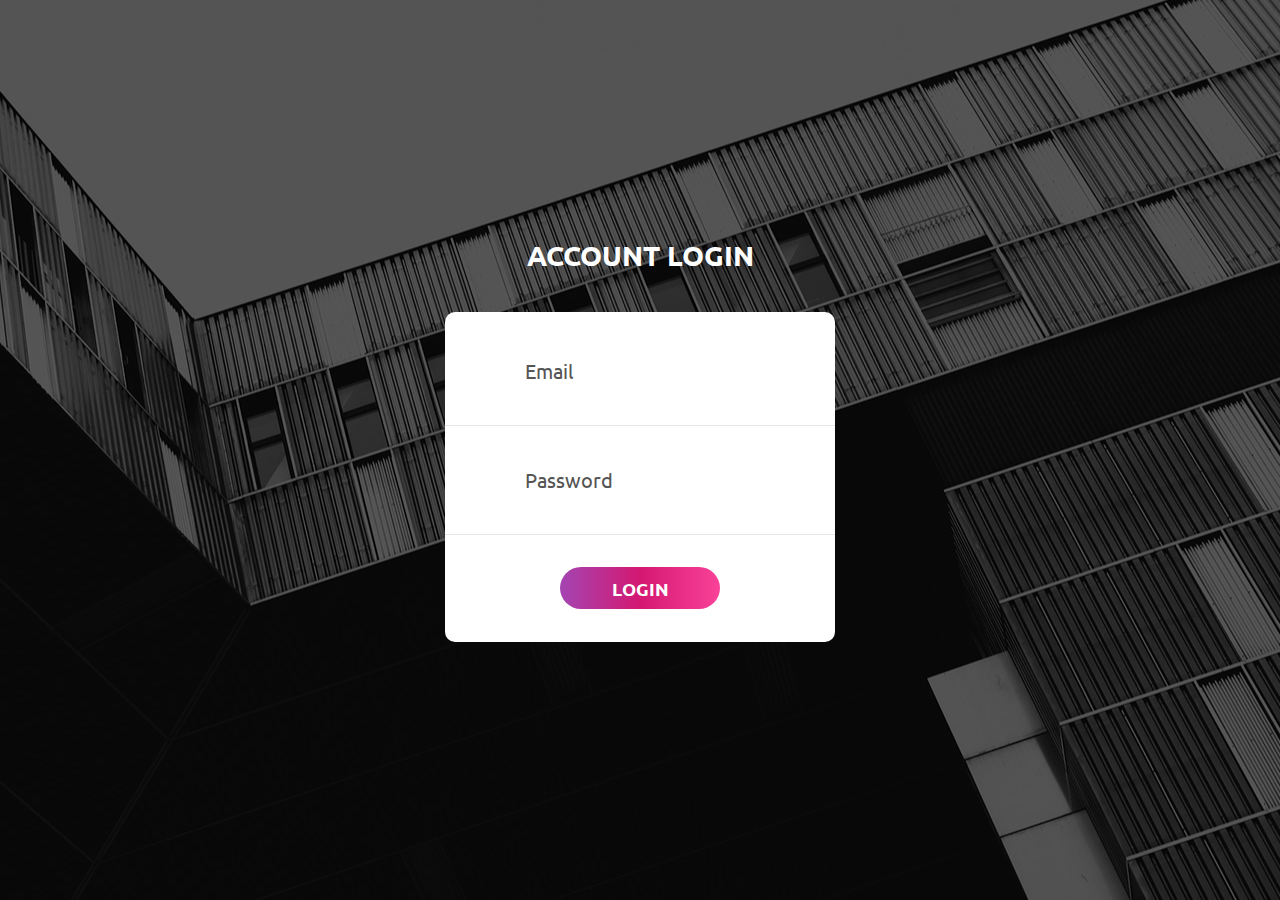
==== LoginPage/Login.html @ 29ed91c7 "Initial commit" ====
<!DOCTYPE html>
<html lang="en">
<head>
	<title>Login V16</title>
	<meta charset="UTF-8">
	<meta name="viewport" content="width=device-width, initial-scale=1">
<!--===============================================================================================-->	
	<link rel="icon" type="image/png" href="images/icons/favicon.ico"/>
<!--===============================================================================================-->
	<link rel="stylesheet" type="text/css" href="vendor/bootstrap/css/bootstrap.min.css">
<!--===============================================================================================-->
	<link rel="stylesheet" type="text/css" href="fonts/font-awesome-4.7.0/css/font-awesome.min.css">
<!--===============================================================================================-->
	<link rel="stylesheet" type="text/css" href="fonts/Linearicons-Free-v1.0.0/icon-font.min.css">
<!--===============================================================================================-->
	<link rel="stylesheet" type="text/css" href="vendor/animate/animate.css">
<!--===============================================================================================-->	
	<link rel="stylesheet" type="text/css" href="vendor/css-hamburgers/hamburgers.min.css">
<!--===============================================================================================-->
	<link rel="stylesheet" type="text/css" href="vendor/animsition/css/animsition.min.css">
<!--===============================================================================================-->
	<link rel="stylesheet" type="text/css" href="vendor/select2/select2.min.css">
<!--===============================================================================================-->	
	<link rel="stylesheet" type="text/css" href="vendor/daterangepicker/daterangepicker.css">
<!--===============================================================================================-->
	<link rel="stylesheet" type="text/css" href="css/util.css">
	<link rel="stylesheet" type="text/css" href="css/main.css">
<!--===============================================================================================-->
</head>
<body>
	
	<div class="limiter">
		<div class="container-login100" style="background-image: url('images/bg-01.jpg');">
			<div class="wrap-login100 p-t-30 p-b-50">
				<span class="login100-form-title p-b-41">
					Account Login
				</span>
				<form class="login100-form validate-form p-b-33 p-t-5" id="myform">

					<div class="wrap-input100 validate-input" data-validate = "Enter username">
						<input class="input100" id="email" type="email" name="username" placeholder="Email">
						<span class="focus-input100" data-placeholder="&#xe82a;"></span>
					</div>

					<div class="wrap-input100 validate-input" data-validate="Enter password">
						<input class="input100" id="password" type="password" name="pass" placeholder="Password">
						<span class="focus-input100" data-placeholder="&#xe80f;"></span>
					</div>
					<div id="errorMessage" style="color: red;">

					</div>
					<div class="container-login100-form-btn m-t-32">
						<button class="login100-form-btn" onclick="create()" type="submit" >
							Login
					</button>
					</div>

				</form>
			</div>
		</div>
	</div>
	

	<div id="dropDownSelect1"></div>
	
<!--===============================================================================================-->
	<script src="vendor/jquery/jquery-3.2.1.min.js"></script>
<!--===============================================================================================-->
	<script src="vendor/animsition/js/animsition.min.js"></script>
<!--===============================================================================================-->
	<script src="vendor/bootstrap/js/popper.js"></script>
	<script src="vendor/bootstrap/js/bootstrap.min.js"></script>
<!--===============================================================================================-->
	<script src="vendor/select2/select2.min.js"></script>
<!--===============================================================================================-->
	<script src="vendor/daterangepicker/moment.min.js"></script>
	<script src="vendor/daterangepicker/daterangepicker.js"></script>
<!--===============================================================================================-->
	<script src="vendor/countdowntime/countdowntime.js"></script>
<!--===============================================================================================-->
	<script src="js/main.js"></script>
	<script src="js/login.js"></script>
</body>
</html>
---- LoginPage/fonts/Linearicons-Free-v1.0.0/icon-font.min.css ----
/*
Linearicons Free v1.0.0 - https://linearicons.com/free
By Perxis - https://perxis.com
(c) 2014-2015 Perxis.com
License: https://linearicons.com/free/license
*/
@font-face{font-family:Linearicons-Free;src:url(https://cdn.linearicons.com/free/1.0.0/Linearicons-Free.eot);src:url(https://cdn.linearicons.com/free/1.0.0/Linearicons-Free.eot?#iefix) format('embedded-opentype'),url(https://cdn.linearicons.com/free/1.0.0/Linearicons-Free.woff2) format('woff2'),url(https://cdn.linearicons.com/free/1.0.0/Linearicons-Free.ttf) format('truetype'),url(https://cdn.linearicons.com/free/1.0.0/Linearicons-Free.woff) format('woff'),url(https://cdn.linearicons.com/free/1.0.0/Linearicons-Free.svg#Linearicons-Free) format('svg');font-weight:400;font-style:normal}.lnr{font-family:Linearicons-Free;speak:none;font-style:normal;font-weight:400;font-variant:normal;text-transform:none;line-height:1;-webkit-font-smoothing:antialiased;-moz-osx-font-smoothing:grayscale}.lnr-home:before{content:"\e800"}.lnr-apartment:before{content:"\e801"}.lnr-pencil:before{content:"\e802"}.lnr-magic-wand:before{content:"\e803"}.lnr-drop:before{content:"\e804"}.lnr-lighter:before{content:"\e805"}.lnr-poop:before{content:"\e806"}.lnr-sun:before{content:"\e807"}.lnr-moon:before{content:"\e808"}.lnr-cloud:before{content:"\e809"}.lnr-cloud-upload:before{content:"\e80a"}.lnr-cloud-download:before{content:"\e80b"}.lnr-cloud-sync:before{content:"\e80c"}.lnr-cloud-check:before{content:"\e80d"}.lnr-database:before{content:"\e80e"}.lnr-lock:before{content:"\e80f"}.lnr-cog:before{content:"\e810"}.lnr-trash:before{content:"\e811"}.lnr-dice:before{content:"\e812"}.lnr-heart:before{content:"\e813"}.lnr-star:before{content:"\e814"}.lnr-star-half:before{content:"\e815"}.lnr-star-empty:before{content:"\e816"}.lnr-flag:before{content:"\e817"}.lnr-envelope:before{content:"\e818"}.lnr-paperclip:before{content:"\e819"}.lnr-inbox:before{content:"\e81a"}.lnr-eye:before{content:"\e81b"}.lnr-printer:before{content:"\e81c"}.lnr-file-empty:before{content:"\e81d"}.lnr-file-add:before{content:"\e81e"}.lnr-enter:before{content:"\e81f"}.lnr-exit:before{content:"\e820"}.lnr-graduation-hat:before{content:"\e821"}.lnr-license:before{content:"\e822"}.lnr-music-note:before{content:"\e823"}.lnr-film-play:before{content:"\e824"}.lnr-camera-video:before{content:"\e825"}.lnr-camera:before{content:"\e826"}.lnr-picture:before{content:"\e827"}.lnr-book:before{content:"\e828"}.lnr-bookmark:before{content:"\e829"}.lnr-user:before{content:"\e82a"}.lnr-users:before{content:"\e82b"}.lnr-shirt:before{content:"\e82c"}.lnr-store:before{content:"\e82d"}.lnr-cart:before{content:"\e82e"}.lnr-tag:before{content:"\e82f"}.lnr-phone-handset:before{content:"\e830"}.lnr-phone:before{content:"\e831"}.lnr-pushpin:before{content:"\e832"}.lnr-map-marker:before{content:"\e833"}.lnr-map:before{content:"\e834"}.lnr-location:before{content:"\e835"}.lnr-calendar-full:before{content:"\e836"}.lnr-keyboard:before{content:"\e837"}.lnr-spell-check:before{content:"\e838"}.lnr-screen:before{content:"\e839"}.lnr-smartphone:before{content:"\e83a"}.lnr-tablet:before{content:"\e83b"}.lnr-laptop:before{content:"\e83c"}.lnr-laptop-phone:before{content:"\e83d"}.lnr-power-switch:before{content:"\e83e"}.lnr-bubble:before{content:"\e83f"}.lnr-heart-pulse:before{content:"\e840"}.lnr-construction:before{content:"\e841"}.lnr-pie-chart:before{content:"\e842"}.lnr-chart-bars:before{content:"\e843"}.lnr-gift:before{content:"\e844"}.lnr-diamond:before{content:"\e845"}.lnr-linearicons:before{content:"\e846"}.lnr-dinner:before{content:"\e847"}.lnr-coffee-cup:before{content:"\e848"}.lnr-leaf:before{content:"\e849"}.lnr-paw:before{content:"\e84a"}.lnr-rocket:before{content:"\e84b"}.lnr-briefcase:before{content:"\e84c"}.lnr-bus:before{content:"\e84d"}.lnr-car:before{content:"\e84e"}.lnr-train:before{content:"\e84f"}.lnr-bicycle:before{content:"\e850"}.lnr-wheelchair:before{content:"\e851"}.lnr-select:before{content:"\e852"}.lnr-earth:before{content:"\e853"}.lnr-smile:before{content:"\e854"}.lnr-sad:before{content:"\e855"}.lnr-neutral:before{content:"\e856"}.lnr-mustache:before{content:"\e857"}.lnr-alarm:before{content:"\e858"}.lnr-bullhorn:before{content:"\e859"}.lnr-volume-high:before{content:"\e85a"}.lnr-volume-medium:before{content:"\e85b"}.lnr-volume-low:before{content:"\e85c"}.lnr-volume:before{content:"\e85d"}.lnr-mic:before{content:"\e85e"}.lnr-hourglass:before{content:"\e85f"}.lnr-undo:before{content:"\e860"}.lnr-redo:before{content:"\e861"}.lnr-sync:before{content:"\e862"}.lnr-history:before{content:"\e863"}.lnr-clock:before{content:"\e864"}.lnr-download:before{content:"\e865"}.lnr-upload:before{content:"\e866"}.lnr-enter-down:before{content:"\e867"}.lnr-exit-up:before{content:"\e868"}.lnr-bug:before{content:"\e869"}.lnr-code:before{content:"\e86a"}.lnr-link:before{content:"\e86b"}.lnr-unlink:before{content:"\e86c"}.lnr-thumbs-up:before{content:"\e86d"}.lnr-thumbs-down:before{content:"\e86e"}.lnr-magnifier:before{content:"\e86f"}.lnr-cross:before{content:"\e870"}.lnr-menu:before{content:"\e871"}.lnr-list:before{content:"\e872"}.lnr-chevron-up:before{content:"\e873"}.lnr-chevron-down:before{content:"\e874"}.lnr-chevron-left:before{content:"\e875"}.lnr-chevron-right:before{content:"\e876"}.lnr-arrow-up:before{content:"\e877"}.lnr-arrow-down:before{content:"\e878"}.lnr-arrow-left:before{content:"\e879"}.lnr-arrow-right:before{content:"\e87a"}.lnr-move:before{content:"\e87b"}.lnr-warning:before{content:"\e87c"}.lnr-question-circle:before{content:"\e87d"}.lnr-menu-circle:before{content:"\e87e"}.lnr-checkmark-circle:before{content:"\e87f"}.lnr-cross-circle:before{content:"\e880"}.lnr-plus-circle:before{content:"\e881"}.lnr-circle-minus:before{content:"\e882"}.lnr-arrow-up-circle:before{content:"\e883"}.lnr-arrow-down-circle:before{content:"\e884"}.lnr-arrow-left-circle:before{content:"\e885"}.lnr-arrow-right-circle:before{content:"\e886"}.lnr-chevron-up-circle:before{content:"\e887"}.lnr-chevron-down-circle:before{content:"\e888"}.lnr-chevron-left-circle:before{content:"\e889"}.lnr-chevron-right-circle:before{content:"\e88a"}.lnr-crop:before{content:"\e88b"}.lnr-frame-expand:before{content:"\e88c"}.lnr-frame-contract:before{content:"\e88d"}.lnr-layers:before{content:"\e88e"}.lnr-funnel:before{content:"\e88f"}.lnr-text-format:before{content:"\e890"}.lnr-text-format-remove:before{content:"\e891"}.lnr-text-size:before{content:"\e892"}.lnr-bold:before{content:"\e893"}.lnr-italic:before{content:"\e894"}.lnr-underline:before{content:"\e895"}.lnr-strikethrough:before{content:"\e896"}.lnr-highlight:before{content:"\e897"}.lnr-text-align-left:before{content:"\e898"}.lnr-text-align-center:before{content:"\e899"}.lnr-text-align-right:before{content:"\e89a"}.lnr-text-align-justify:before{content:"\e89b"}.lnr-line-spacing:before{content:"\e89c"}.lnr-indent-increase:before{content:"\e89d"}.lnr-indent-decrease:before{content:"\e89e"}.lnr-pilcrow:before{content:"\e89f"}.lnr-direction-ltr:before{content:"\e8a0"}.lnr-direction-rtl:before{content:"\e8a1"}.lnr-page-break:before{content:"\e8a2"}.lnr-sort-alpha-asc:before{content:"\e8a3"}.lnr-sort-amount-asc:before{content:"\e8a4"}.lnr-hand:before{content:"\e8a5"}.lnr-pointer-up:before{content:"\e8a6"}.lnr-pointer-right:before{content:"\e8a7"}.lnr-pointer-down:before{content:"\e8a8"}.lnr-pointer-left:before{content:"\e8a9"}
---- LoginPage/vendor/css-hamburgers/hamburgers.min.css ----
/*!
 * Hamburgers
 * @description Tasty CSS-animated hamburgers
 * @author Jonathan Suh @jonsuh
 * @site https://jonsuh.com/hamburgers
 * @link https://github.com/jonsuh/hamburgers
 */.hamburger{font:inherit;display:inline-block;overflow:visible;margin:0;padding:15px;cursor:pointer;transition-timing-function:linear;transition-duration:.15s;transition-property:opacity,filter;text-transform:none;color:inherit;border:0;background-color:transparent}.hamburger:hover{opacity:.7}.hamburger-box{position:relative;display:inline-block;width:40px;height:24px}.hamburger-inner{top:50%;display:block;margin-top:-2px}.hamburger-inner,.hamburger-inner:after,.hamburger-inner:before{position:absolute;width:40px;height:4px;transition-timing-function:ease;transition-duration:.15s;transition-property:transform;border-radius:4px;background-color:#000}.hamburger-inner:after,.hamburger-inner:before{display:block;content:''}.hamburger-inner:before{top:-10px}.hamburger-inner:after{bottom:-10px}.hamburger--3dx .hamburger-box{perspective:80px}.hamburger--3dx .hamburger-inner{transition:transform .2s cubic-bezier(.645,.045,.355,1),background-color 0s cubic-bezier(.645,.045,.355,1) .1s}.hamburger--3dx .hamburger-inner:after,.hamburger--3dx .hamburger-inner:before{transition:transform 0s cubic-bezier(.645,.045,.355,1) .1s}.hamburger--3dx.is-active .hamburger-inner{transform:rotateY(180deg);background-color:transparent}.hamburger--3dx.is-active .hamburger-inner:before{transform:translate3d(0,10px,0) rotate(45deg)}.hamburger--3dx.is-active .hamburger-inner:after{transform:translate3d(0,-10px,0) rotate(-45deg)}.hamburger--3dx-r .hamburger-box{perspective:80px}.hamburger--3dx-r .hamburger-inner{transition:transform .2s cubic-bezier(.645,.045,.355,1),background-color 0s cubic-bezier(.645,.045,.355,1) .1s}.hamburger--3dx-r .hamburger-inner:after,.hamburger--3dx-r .hamburger-inner:before{transition:transform 0s cubic-bezier(.645,.045,.355,1) .1s}.hamburger--3dx-r.is-active .hamburger-inner{transform:rotateY(-180deg);background-color:transparent}.hamburger--3dx-r.is-active .hamburger-inner:before{transform:translate3d(0,10px,0) rotate(45deg)}.hamburger--3dx-r.is-active .hamburger-inner:after{transform:translate3d(0,-10px,0) rotate(-45deg)}.hamburger--3dy .hamburger-box{perspective:80px}.hamburger--3dy .hamburger-inner{transition:transform .2s cubic-bezier(.645,.045,.355,1),background-color 0s cubic-bezier(.645,.045,.355,1) .1s}.hamburger--3dy .hamburger-inner:after,.hamburger--3dy .hamburger-inner:before{transition:transform 0s cubic-bezier(.645,.045,.355,1) .1s}.hamburger--3dy.is-active .hamburger-inner{transform:rotateX(-180deg);background-color:transparent}.hamburger--3dy.is-active .hamburger-inner:before{transform:translate3d(0,10px,0) rotate(45deg)}.hamburger--3dy.is-active .hamburger-inner:after{transform:translate3d(0,-10px,0) rotate(-45deg)}.hamburger--3dy-r .hamburger-box{perspective:80px}.hamburger--3dy-r .hamburger-inner{transition:transform .2s cubic-bezier(.645,.045,.355,1),background-color 0s cubic-bezier(.645,.045,.355,1) .1s}.hamburger--3dy-r .hamburger-inner:after,.hamburger--3dy-r .hamburger-inner:before{transition:transform 0s cubic-bezier(.645,.045,.355,1) .1s}.hamburger--3dy-r.is-active .hamburger-inner{transform:rotateX(180deg);background-color:transparent}.hamburger--3dy-r.is-active .hamburger-inner:before{transform:translate3d(0,10px,0) rotate(45deg)}.hamburger--3dy-r.is-active .hamburger-inner:after{transform:translate3d(0,-10px,0) rotate(-45deg)}.hamburger--arrow.is-active .hamburger-inner:before{transform:translate3d(-8px,0,0) rotate(-45deg) scaleX(.7)}.hamburger--arrow.is-active .hamburger-inner:after{transform:translate3d(-8px,0,0) rotate(45deg) scaleX(.7)}.hamburger--arrow-r.is-active .hamburger-inner:before{transform:translate3d(8px,0,0) rotate(45deg) scaleX(.7)}.hamburger--arrow-r.is-active .hamburger-inner:after{transform:translate3d(8px,0,0) rotate(-45deg) scaleX(.7)}.hamburger--arrowalt .hamburger-inner:before{transition:top .1s ease .15s,transform .15s cubic-bezier(.165,.84,.44,1)}.hamburger--arrowalt .hamburger-inner:after{transition:bottom .1s ease .15s,transform .15s cubic-bezier(.165,.84,.44,1)}.hamburger--arrowalt.is-active .hamburger-inner:before{top:0;transition:top .1s ease,transform .15s cubic-bezier(.895,.03,.685,.22) .1s;transform:translate3d(-8px,-10px,0) rotate(-45deg) scaleX(.7)}.hamburger--arrowalt.is-active .hamburger-inner:after{bottom:0;transition:bottom .1s ease,transform .15s cubic-bezier(.895,.03,.685,.22) .1s;transform:translate3d(-8px,10px,0) rotate(45deg) scaleX(.7)}.hamburger--arrowalt-r .hamburger-inner:before{transition:top .1s ease .15s,transform .15s cubic-bezier(.165,.84,.44,1)}.hamburger--arrowalt-r .hamburger-inner:after{transition:bottom .1s ease .15s,transform .15s cubic-bezier(.165,.84,.44,1)}.hamburger--arrowalt-r.is-active .hamburger-inner:before{top:0;transition:top .1s ease,transform .15s cubic-bezier(.895,.03,.685,.22) .1s;transform:translate3d(8px,-10px,0) rotate(45deg) scaleX(.7)}.hamburger--arrowalt-r.is-active .hamburger-inner:after{bottom:0;transition:bottom .1s ease,transform .15s cubic-bezier(.895,.03,.685,.22) .1s;transform:translate3d(8px,10px,0) rotate(-45deg) scaleX(.7)}.hamburger--boring .hamburger-inner,.hamburger--boring .hamburger-inner:after,.hamburger--boring .hamburger-inner:before{transition-property:none}.hamburger--boring.is-active .hamburger-inner{transform:rotate(45deg)}.hamburger--boring.is-active .hamburger-inner:before{top:0;opacity:0}.hamburger--boring.is-active .hamburger-inner:after{bottom:0;transform:rotate(-90deg)}.hamburger--collapse .hamburger-inner{top:auto;bottom:0;transition-delay:.15s;transition-timing-function:cubic-bezier(.55,.055,.675,.19);transition-duration:.15s}.hamburger--collapse .hamburger-inner:after{top:-20px;transition:top .3s cubic-bezier(.33333,.66667,.66667,1) .3s,opacity .1s linear}.hamburger--collapse .hamburger-inner:before{transition:top .12s cubic-bezier(.33333,.66667,.66667,1) .3s,transform .15s cubic-bezier(.55,.055,.675,.19)}.hamburger--collapse.is-active .hamburger-inner{transition-delay:.32s;transition-timing-function:cubic-bezier(.215,.61,.355,1);transform:translate3d(0,-10px,0) rotate(-45deg)}.hamburger--collapse.is-active .hamburger-inner:after{top:0;transition:top .3s cubic-bezier(.33333,0,.66667,.33333),opacity .1s linear .27s;opacity:0}.hamburger--collapse.is-active .hamburger-inner:before{top:0;transition:top .12s cubic-bezier(.33333,0,.66667,.33333) .18s,transform .15s cubic-bezier(.215,.61,.355,1) .42s;transform:rotate(-90deg)}.hamburger--collapse-r .hamburger-inner{top:auto;bottom:0;transition-delay:.15s;transition-timing-function:cubic-bezier(.55,.055,.675,.19);transition-duration:.15s}.hamburger--collapse-r .hamburger-inner:after{top:-20px;transition:top .3s cubic-bezier(.33333,.66667,.66667,1) .3s,opacity .1s linear}.hamburger--collapse-r .hamburger-inner:before{transition:top .12s cubic-bezier(.33333,.66667,.66667,1) .3s,transform .15s cubic-bezier(.55,.055,.675,.19)}.hamburger--collapse-r.is-active .hamburger-inner{transition-delay:.32s;transition-timing-function:cubic-bezier(.215,.61,.355,1);transform:translate3d(0,-10px,0) rotate(45deg)}.hamburger--collapse-r.is-active .hamburger-inner:after{top:0;transition:top .3s cubic-bezier(.33333,0,.66667,.33333),opacity .1s linear .27s;opacity:0}.hamburger--collapse-r.is-active .hamburger-inner:before{top:0;transition:top .12s cubic-bezier(.33333,0,.66667,.33333) .18s,transform .15s cubic-bezier(.215,.61,.355,1) .42s;transform:rotate(90deg)}.hamburger--elastic .hamburger-inner{top:2px;transition-timing-function:cubic-bezier(.68,-.55,.265,1.55);transition-duration:.4s}.hamburger--elastic .hamburger-inner:before{top:10px;transition:opacity .15s ease .4s}.hamburger--elastic .hamburger-inner:after{top:20px;transition:transform .4s cubic-bezier(.68,-.55,.265,1.55)}.hamburger--elastic.is-active .hamburger-inner{transition-delay:.1s;transform:translate3d(0,10px,0) rotate(135deg)}.hamburger--elastic.is-active .hamburger-inner:before{transition-delay:0s;opacity:0}.hamburger--elastic.is-active .hamburger-inner:after{transition-delay:.1s;transform:translate3d(0,-20px,0) rotate(-270deg)}.hamburger--elastic-r .hamburger-inner{top:2px;transition-timing-function:cubic-bezier(.68,-.55,.265,1.55);transition-duration:.4s}.hamburger--elastic-r .hamburger-inner:before{top:10px;transition:opacity .15s ease .4s}.hamburger--elastic-r .hamburger-inner:after{top:20px;transition:transform .4s cubic-bezier(.68,-.55,.265,1.55)}.hamburger--elastic-r.is-active .hamburger-inner{transition-delay:.1s;transform:translate3d(0,10px,0) rotate(-135deg)}.hamburger--elastic-r.is-active .hamburger-inner:before{transition-delay:0s;opacity:0}.hamburger--elastic-r.is-active .hamburger-inner:after{transition-delay:.1s;transform:translate3d(0,-20px,0) rotate(270deg)}.hamburger--emphatic{overflow:hidden}.hamburger--emphatic .hamburger-inner{transition:background-color .2s ease-in .25s}.hamburger--emphatic .hamburger-inner:before{left:0;transition:transform .2s cubic-bezier(.6,.04,.98,.335),top .05s linear .2s,left .2s ease-in .25s}.hamburger--emphatic .hamburger-inner:after{top:10px;right:0;transition:transform .2s cubic-bezier(.6,.04,.98,.335),top .05s linear .2s,right .2s ease-in .25s}.hamburger--emphatic.is-active .hamburger-inner{transition-delay:0s;transition-timing-function:ease-out;background-color:transparent}.hamburger--emphatic.is-active .hamburger-inner:before{top:-80px;left:-80px;transition:left .2s ease-out,top .05s linear .2s,transform .2s cubic-bezier(.075,.82,.165,1) .25s;transform:translate3d(80px,80px,0) rotate(45deg)}.hamburger--emphatic.is-active .hamburger-inner:after{top:-80px;right:-80px;transition:right .2s ease-out,top .05s linear .2s,transform .2s cubic-bezier(.075,.82,.165,1) .25s;transform:translate3d(-80px,80px,0) rotate(-45deg)}.hamburger--emphatic-r{overflow:hidden}.hamburger--emphatic-r .hamburger-inner{transition:background-color .2s ease-in .25s}.hamburger--emphatic-r .hamburger-inner:before{left:0;transition:transform .2s cubic-bezier(.6,.04,.98,.335),top .05s linear .2s,left .2s ease-in .25s}.hamburger--emphatic-r .hamburger-inner:after{top:10px;right:0;transition:transform .2s cubic-bezier(.6,.04,.98,.335),top .05s linear .2s,right .2s ease-in .25s}.hamburger--emphatic-r.is-active .hamburger-inner{transition-delay:0s;transition-timing-function:ease-out;background-color:transparent}.hamburger--emphatic-r.is-active .hamburger-inner:before{top:80px;left:-80px;transition:left .2s ease-out,top .05s linear .2s,transform .2s cubic-bezier(.075,.82,.165,1) .25s;transform:translate3d(80px,-80px,0) rotate(-45deg)}.hamburger--emphatic-r.is-active .hamburger-inner:after{top:80px;right:-80px;transition:right .2s ease-out,top .05s linear .2s,transform .2s cubic-bezier(.075,.82,.165,1) .25s;transform:translate3d(-80px,-80px,0) rotate(45deg)}.hamburger--slider .hamburger-inner{top:2px}.hamburger--slider .hamburger-inner:before{top:10px;transition-timing-function:ease;transition-duration:.2s;transition-property:transform,opacity}.hamburger--slider .hamburger-inner:after{top:20px}.hamburger--slider.is-active .hamburger-inner{transform:translate3d(0,10px,0) rotate(45deg)}.hamburger--slider.is-active .hamburger-inner:before{transform:rotate(-45deg) translate3d(-5.71429px,-6px,0);opacity:0}.hamburger--slider.is-active .hamburger-inner:after{transform:translate3d(0,-20px,0) rotate(-90deg)}.hamburger--slider-r .hamburger-inner{top:2px}.hamburger--slider-r .hamburger-inner:before{top:10px;transition-timing-function:ease;transition-duration:.2s;transition-property:transform,opacity}.hamburger--slider-r .hamburger-inner:after{top:20px}.hamburger--slider-r.is-active .hamburger-inner{transform:translate3d(0,10px,0) rotate(-45deg)}.hamburger--slider-r.is-active .hamburger-inner:before{transform:rotate(45deg) translate3d(5.71429px,-6px,0);opacity:0}.hamburger--slider-r.is-active .hamburger-inner:after{transform:translate3d(0,-20px,0) rotate(90deg)}.hamburger--spring .hamburger-inner{top:2px;transition:background-color 0s linear .15s}.hamburger--spring .hamburger-inner:before{top:10px;transition:top .12s cubic-bezier(.33333,.66667,.66667,1) .3s,transform .15s cubic-bezier(.55,.055,.675,.19)}.hamburger--spring .hamburger-inner:after{top:20px;transition:top .3s cubic-bezier(.33333,.66667,.66667,1) .3s,transform .15s cubic-bezier(.55,.055,.675,.19)}.hamburger--spring.is-active .hamburger-inner{transition-delay:.32s;background-color:transparent}.hamburger--spring.is-active .hamburger-inner:before{top:0;transition:top .12s cubic-bezier(.33333,0,.66667,.33333) .18s,transform .15s cubic-bezier(.215,.61,.355,1) .32s;transform:translate3d(0,10px,0) rotate(45deg)}.hamburger--spring.is-active .hamburger-inner:after{top:0;transition:top .3s cubic-bezier(.33333,0,.66667,.33333),transform .15s cubic-bezier(.215,.61,.355,1) .32s;transform:translate3d(0,10px,0) rotate(-45deg)}.hamburger--spring-r .hamburger-inner{top:auto;bottom:0;transition-delay:0s;transition-timing-function:cubic-bezier(.55,.055,.675,.19);transition-duration:.15s}.hamburger--spring-r .hamburger-inner:after{top:-20px;transition:top .3s cubic-bezier(.33333,.66667,.66667,1) .3s,opacity 0s linear}.hamburger--spring-r .hamburger-inner:before{transition:top .12s cubic-bezier(.33333,.66667,.66667,1) .3s,transform .15s cubic-bezier(.55,.055,.675,.19)}.hamburger--spring-r.is-active .hamburger-inner{transition-delay:.32s;transition-timing-function:cubic-bezier(.215,.61,.355,1);transform:translate3d(0,-10px,0) rotate(-45deg)}.hamburger--spring-r.is-active .hamburger-inner:after{top:0;transition:top .3s cubic-bezier(.33333,0,.66667,.33333),opacity 0s linear .32s;opacity:0}.hamburger--spring-r.is-active .hamburger-inner:before{top:0;transition:top .12s cubic-bezier(.33333,0,.66667,.33333) .18s,transform .15s cubic-bezier(.215,.61,.355,1) .32s;transform:rotate(90deg)}.hamburger--stand .hamburger-inner{transition:transform .1s cubic-bezier(.55,.055,.675,.19) .22s,background-color 0s linear .1s}.hamburger--stand .hamburger-inner:before{transition:top .1s ease-in .1s,transform .1s cubic-bezier(.55,.055,.675,.19) 0s}.hamburger--stand .hamburger-inner:after{transition:bottom .1s ease-in .1s,transform .1s cubic-bezier(.55,.055,.675,.19) 0s}.hamburger--stand.is-active .hamburger-inner{transition:transform .1s cubic-bezier(.215,.61,.355,1) 0s,background-color 0s linear .22s;transform:rotate(90deg);background-color:transparent}.hamburger--stand.is-active .hamburger-inner:before{top:0;transition:top .1s ease-out .12s,transform .1s cubic-bezier(.215,.61,.355,1) .22s;transform:rotate(-45deg)}.hamburger--stand.is-active .hamburger-inner:after{bottom:0;transition:bottom .1s ease-out .12s,transform .1s cubic-bezier(.215,.61,.355,1) .22s;transform:rotate(45deg)}.hamburger--stand-r .hamburger-inner{transition:transform .1s cubic-bezier(.55,.055,.675,.19) .22s,background-color 0s linear .1s}.hamburger--stand-r .hamburger-inner:before{transition:top .1s ease-in .1s,transform .1s cubic-bezier(.55,.055,.675,.19) 0s}.hamburger--stand-r .hamburger-inner:after{transition:bottom .1s ease-in .1s,transform .1s cubic-bezier(.55,.055,.675,.19) 0s}.hamburger--stand-r.is-active .hamburger-inner{transition:transform .1s cubic-bezier(.215,.61,.355,1) 0s,background-color 0s linear .22s;transform:rotate(-90deg);background-color:transparent}.hamburger--stand-r.is-active .hamburger-inner:before{top:0;transition:top .1s ease-out .12s,transform .1s cubic-bezier(.215,.61,.355,1) .22s;transform:rotate(-45deg)}.hamburger--stand-r.is-active .hamburger-inner:after{bottom:0;transition:bottom .1s ease-out .12s,transform .1s cubic-bezier(.215,.61,.355,1) .22s;transform:rotate(45deg)}.hamburger--spin .hamburger-inner{transition-timing-function:cubic-bezier(.55,.055,.675,.19);transition-duration:.3s}.hamburger--spin .hamburger-inner:before{transition:top .1s ease-in .34s,opacity .1s ease-in}.hamburger--spin .hamburger-inner:after{transition:bottom .1s ease-in .34s,transform .3s cubic-bezier(.55,.055,.675,.19)}.hamburger--spin.is-active .hamburger-inner{transition-delay:.14s;transition-timing-function:cubic-bezier(.215,.61,.355,1);transform:rotate(225deg)}.hamburger--spin.is-active .hamburger-inner:before{top:0;transition:top .1s ease-out,opacity .1s ease-out .14s;opacity:0}.hamburger--spin.is-active .hamburger-inner:after{bottom:0;transition:bottom .1s ease-out,transform .3s cubic-bezier(.215,.61,.355,1) .14s;transform:rotate(-90deg)}.hamburger--spin-r .hamburger-inner{transition-timing-function:cubic-bezier(.55,.055,.675,.19);transition-duration:.3s}.hamburger--spin-r .hamburger-inner:before{transition:top .1s ease-in .34s,opacity .1s ease-in}.hamburger--spin-r .hamburger-inner:after{transition:bottom .1s ease-in .34s,transform .3s cubic-bezier(.55,.055,.675,.19)}.hamburger--spin-r.is-active .hamburger-inner{transition-delay:.14s;transition-timing-function:cubic-bezier(.215,.61,.355,1);transform:rotate(-225deg)}.hamburger--spin-r.is-active .hamburger-inner:before{top:0;transition:top .1s ease-out,opacity .1s ease-out .14s;opacity:0}.hamburger--spin-r.is-active .hamburger-inner:after{bottom:0;transition:bottom .1s ease-out,transform .3s cubic-bezier(.215,.61,.355,1) .14s;transform:rotate(90deg)}.hamburger--squeeze .hamburger-inner{transition-timing-function:cubic-bezier(.55,.055,.675,.19);transition-duration:.1s}.hamburger--squeeze .hamburger-inner:before{transition:top .1s ease .14s,opacity .1s ease}.hamburger--squeeze .hamburger-inner:after{transition:bottom .1s ease .14s,transform .1s cubic-bezier(.55,.055,.675,.19)}.hamburger--squeeze.is-active .hamburger-inner{transition-delay:.14s;transition-timing-function:cubic-bezier(.215,.61,.355,1);transform:rotate(45deg)}.hamburger--squeeze.is-active .hamburger-inner:before{top:0;transition:top .1s ease,opacity .1s ease .14s;opacity:0}.hamburger--squeeze.is-active .hamburger-inner:after{bottom:0;transition:bottom .1s ease,transform .1s cubic-bezier(.215,.61,.355,1) .14s;transform:rotate(-90deg)}.hamburger--vortex .hamburger-inner{transition-timing-function:cubic-bezier(.19,1,.22,1);transition-duration:.3s}.hamburger--vortex .hamburger-inner:after,.hamburger--vortex .hamburger-inner:before{transition-delay:.1s;transition-timing-function:linear;transition-duration:0s}.hamburger--vortex .hamburger-inner:before{transition-property:top,opacity}.hamburger--vortex .hamburger-inner:after{transition-property:bottom,transform}.hamburger--vortex.is-active .hamburger-inner{transition-timing-function:cubic-bezier(.19,1,.22,1);transform:rotate(765deg)}.hamburger--vortex.is-active .hamburger-inner:after,.hamburger--vortex.is-active .hamburger-inner:before{transition-delay:0s}.hamburger--vortex.is-active .hamburger-inner:before{top:0;opacity:0}.hamburger--vortex.is-active .hamburger-inner:after{bottom:0;transform:rotate(90deg)}.hamburger--vortex-r .hamburger-inner{transition-timing-function:cubic-bezier(.19,1,.22,1);transition-duration:.3s}.hamburger--vortex-r .hamburger-inner:after,.hamburger--vortex-r .hamburger-inner:before{transition-delay:.1s;transition-timing-function:linear;transition-duration:0s}.hamburger--vortex-r .hamburger-inner:before{transition-property:top,opacity}.hamburger--vortex-r .hamburger-inner:after{transition-property:bottom,transform}.hamburger--vortex-r.is-active .hamburger-inner{transition-timing-function:cubic-bezier(.19,1,.22,1);transform:rotate(-765deg)}.hamburger--vortex-r.is-active .hamburger-inner:after,.hamburger--vortex-r.is-active .hamburger-inner:before{transition-delay:0s}.hamburger--vortex-r.is-active .hamburger-inner:before{top:0;opacity:0}.hamburger--vortex-r.is-active .hamburger-inner:after{bottom:0;transform:rotate(-90deg)}
---- LoginPage/vendor/daterangepicker/daterangepicker.css ----
.daterangepicker {
  position: absolute;
  color: inherit;
  background-color: #fff;
  border-radius: 4px;
  width: 278px;
  padding: 4px;
  margin-top: 1px;
  top: 100px;
  left: 20px;
  /* Calendars */ }
  .daterangepicker:before, .daterangepicker:after {
    position: absolute;
    display: inline-block;
    border-bottom-color: rgba(0, 0, 0, 0.2);
    content: ''; }
  .daterangepicker:before {
    top: -7px;
    border-right: 7px solid transparent;
    border-left: 7px solid transparent;
    border-bottom: 7px solid #ccc; }
  .daterangepicker:after {
    top: -6px;
    border-right: 6px solid transparent;
    border-bottom: 6px solid #fff;
    border-left: 6px solid transparent; }
  .daterangepicker.opensleft:before {
    right: 9px; }
  .daterangepicker.opensleft:after {
    right: 10px; }
  .daterangepicker.openscenter:before {
    left: 0;
    right: 0;
    width: 0;
    margin-left: auto;
    margin-right: auto; }
  .daterangepicker.openscenter:after {
    left: 0;
    right: 0;
    width: 0;
    margin-left: auto;
    margin-right: auto; }
  .daterangepicker.opensright:before {
    left: 9px; }
  .daterangepicker.opensright:after {
    left: 10px; }
  .daterangepicker.dropup {
    margin-top: -5px; }
    .daterangepicker.dropup:before {
      top: initial;
      bottom: -7px;
      border-bottom: initial;
      border-top: 7px solid #ccc; }
    .daterangepicker.dropup:after {
      top: initial;
      bottom: -6px;
      border-bottom: initial;
      border-top: 6px solid #fff; }
  .daterangepicker.dropdown-menu {
    max-width: none;
    z-index: 3001; }
  .daterangepicker.single .ranges, .daterangepicker.single .calendar {
    float: none; }
  .daterangepicker.show-calendar .calendar {
    display: block; }
  .daterangepicker .calendar {
    display: none;
    max-width: 270px;
    margin: 4px; }
    .daterangepicker .calendar.single .calendar-table {
      border: none; }
    .daterangepicker .calendar th, .daterangepicker .calendar td {
      white-space: nowrap;
      text-align: center;
      min-width: 32px; }
  .daterangepicker .calendar-table {
    border: 1px solid #fff;
    padding: 4px;
    border-radius: 4px;
    background-color: #fff; }
  .daterangepicker table {
    width: 100%;
    margin: 0; }
  .daterangepicker td, .daterangepicker th {
    text-align: center;
    width: 20px;
    height: 20px;
    border-radius: 4px;
    border: 1px solid transparent;
    white-space: nowrap;
    cursor: pointer; }
    .daterangepicker td.available:hover, .daterangepicker th.available:hover {
      background-color: #eee;
      border-color: transparent;
      color: inherit; }
    .daterangepicker td.week, .daterangepicker th.week {
      font-size: 80%;
      color: #ccc; }
  .daterangepicker td.off, .daterangepicker td.off.in-range, .daterangepicker td.off.start-date, .daterangepicker td.off.end-date {
    background-color: #fff;
    border-color: transparent;
    color: #999; }
  .daterangepicker td.in-range {
    background-color: #ebf4f8;
    border-color: transparent;
    color: #000;
    border-radius: 0; }
  .daterangepicker td.start-date {
    border-radius: 4px 0 0 4px; }
  .daterangepicker td.end-date {
    border-radius: 0 4px 4px 0; }
  .daterangepicker td.start-date.end-date {
    border-radius: 4px; }
  .daterangepicker td.active, .daterangepicker td.active:hover {
    background-color: #357ebd;
    border-color: transparent;
    color: #fff; }
  .daterangepicker th.month {
    width: auto; }
  .daterangepicker td.disabled, .daterangepicker option.disabled {
    color: #999;
    cursor: not-allowed;
    text-decoration: line-through; }
  .daterangepicker select.monthselect, .daterangepicker select.yearselect {
    font-size: 12px;
    padding: 1px;
    height: auto;
    margin: 0;
    cursor: default; }
  .daterangepicker select.monthselect {
    margin-right: 2%;
    width: 56%; }
  .daterangepicker select.yearselect {
    width: 40%; }
  .daterangepicker select.hourselect, .daterangepicker select.minuteselect, .daterangepicker select.secondselect, .daterangepicker select.ampmselect {
    width: 50px;
    margin-bottom: 0; }
  .daterangepicker .input-mini {
    border: 1px solid #ccc;
    border-radius: 4px;
    color: #555;
    height: 30px;
    line-height: 30px;
    display: block;
    vertical-align: middle;
    margin: 0 0 5px 0;
    padding: 0 6px 0 28px;
    width: 100%; }
    .daterangepicker .input-mini.active {
      border: 1px solid #08c;
      border-radius: 4px; }
  .daterangepicker .daterangepicker_input {
    position: relative; }
    .daterangepicker .daterangepicker_input i {
      position: absolute;
      left: 8px;
      top: 8px; }
  .daterangepicker.rtl .input-mini {
    padding-right: 28px;
    padding-left: 6px; }
  .daterangepicker.rtl .daterangepicker_input i {
    left: auto;
    right: 8px; }
  .daterangepicker .calendar-time {
    text-align: center;
    margin: 5px auto;
    line-height: 30px;
    position: relative;
    padding-left: 28px; }
    .daterangepicker .calendar-time select.disabled {
      color: #ccc;
      cursor: not-allowed; }

.ranges {
  font-size: 11px;
  float: none;
  margin: 4px;
  text-align: left; }
  .ranges ul {
    list-style: none;
    margin: 0 auto;
    padding: 0;
    width: 100%; }
  .ranges li {
    font-size: 13px;
    background-color: #f5f5f5;
    border: 1px solid #f5f5f5;
    border-radius: 4px;
    color: #08c;
    padding: 3px 12px;
    margin-bottom: 8px;
    cursor: pointer; }
    .ranges li:hover {
      background-color: #08c;
      border: 1px solid #08c;
      color: #fff; }
    .ranges li.active {
      background-color: #08c;
      border: 1px solid #08c;
      color: #fff; }

/*  Larger Screen Styling */
@media (min-width: 564px) {
  .daterangepicker {
    width: auto; }
    .daterangepicker .ranges ul {
      width: 160px; }
    .daterangepicker.single .ranges ul {
      width: 100%; }
    .daterangepicker.single .calendar.left {
      clear: none; }
    .daterangepicker.single.ltr .ranges, .daterangepicker.single.ltr .calendar {
      float: left; }
    .daterangepicker.single.rtl .ranges, .daterangepicker.single.rtl .calendar {
      float: right; }
    .daterangepicker.ltr {
      direction: ltr;
      text-align: left; }
      .daterangepicker.ltr .calendar.left {
        clear: left;
        margin-right: 0; }
        .daterangepicker.ltr .calendar.left .calendar-table {
          border-right: none;
          border-top-right-radius: 0;
          border-bottom-right-radius: 0; }
      .daterangepicker.ltr .calendar.right {
        margin-left: 0; }
        .daterangepicker.ltr .calendar.right .calendar-table {
          border-left: none;
          border-top-left-radius: 0;
          border-bottom-left-radius: 0; }
      .daterangepicker.ltr .left .daterangepicker_input {
        padding-right: 12px; }
      .daterangepicker.ltr .calendar.left .calendar-table {
        padding-right: 12px; }
      .daterangepicker.ltr .ranges, .daterangepicker.ltr .calendar {
        float: left; }
    .daterangepicker.rtl {
      direction: rtl;
      text-align: right; }
      .daterangepicker.rtl .calendar.left {
        clear: right;
        margin-left: 0; }
        .daterangepicker.rtl .calendar.left .calendar-table {
          border-left: none;
          border-top-left-radius: 0;
          border-bottom-left-radius: 0; }
      .daterangepicker.rtl .calendar.right {
        margin-right: 0; }
        .daterangepicker.rtl .calendar.right .calendar-table {
          border-right: none;
          border-top-right-radius: 0;
          border-bottom-right-radius: 0; }
      .daterangepicker.rtl .left .daterangepicker_input {
        padding-left: 12px; }
      .daterangepicker.rtl .calendar.left .calendar-table {
        padding-left: 12px; }
      .daterangepicker.rtl .ranges, .daterangepicker.rtl .calendar {
        text-align: right;
        float: right; } }
@media (min-width: 730px) {
  .daterangepicker .ranges {
    width: auto; }
  .daterangepicker.ltr .ranges {
    float: left; }
  .daterangepicker.rtl .ranges {
    float: right; }
  .daterangepicker .calendar.left {
    clear: none !important; } }
---- LoginPage/css/util.css ----
/*[ FONT SIZE ]
///////////////////////////////////////////////////////////
*/
.fs-1 {font-size: 1px;}
.fs-2 {font-size: 2px;}
.fs-3 {font-size: 3px;}
.fs-4 {font-size: 4px;}
.fs-5 {font-size: 5px;}
.fs-6 {font-size: 6px;}
.fs-7 {font-size: 7px;}
.fs-8 {font-size: 8px;}
.fs-9 {font-size: 9px;}
.fs-10 {font-size: 10px;}
.fs-11 {font-size: 11px;}
.fs-12 {font-size: 12px;}
.fs-13 {font-size: 13px;}
.fs-14 {font-size: 14px;}
.fs-15 {font-size: 15px;}
.fs-16 {font-size: 16px;}
.fs-17 {font-size: 17px;}
.fs-18 {font-size: 18px;}
.fs-19 {font-size: 19px;}
.fs-20 {font-size: 20px;}
.fs-21 {font-size: 21px;}
.fs-22 {font-size: 22px;}
.fs-23 {font-size: 23px;}
.fs-24 {font-size: 24px;}
.fs-25 {font-size: 25px;}
.fs-26 {font-size: 26px;}
.fs-27 {font-size: 27px;}
.fs-28 {font-size: 28px;}
.fs-29 {font-size: 29px;}
.fs-30 {font-size: 30px;}
.fs-31 {font-size: 31px;}
.fs-32 {font-size: 32px;}
.fs-33 {font-size: 33px;}
.fs-34 {font-size: 34px;}
.fs-35 {font-size: 35px;}
.fs-36 {font-size: 36px;}
.fs-37 {font-size: 37px;}
.fs-38 {font-size: 38px;}
.fs-39 {font-size: 39px;}
.fs-40 {font-size: 40px;}
.fs-41 {font-size: 41px;}
.fs-42 {font-size: 42px;}
.fs-43 {font-size: 43px;}
.fs-44 {font-size: 44px;}
.fs-45 {font-size: 45px;}
.fs-46 {font-size: 46px;}
.fs-47 {font-size: 47px;}
.fs-48 {font-size: 48px;}
.fs-49 {font-size: 49px;}
.fs-50 {font-size: 50px;}
.fs-51 {font-size: 51px;}
.fs-52 {font-size: 52px;}
.fs-53 {font-size: 53px;}
.fs-54 {font-size: 54px;}
.fs-55 {font-size: 55px;}
.fs-56 {font-size: 56px;}
.fs-57 {font-size: 57px;}
.fs-58 {font-size: 58px;}
.fs-59 {font-size: 59px;}
.fs-60 {font-size: 60px;}
.fs-61 {font-size: 61px;}
.fs-62 {font-size: 62px;}
.fs-63 {font-size: 63px;}
.fs-64 {font-size: 64px;}
.fs-65 {font-size: 65px;}
.fs-66 {font-size: 66px;}
.fs-67 {font-size: 67px;}
.fs-68 {font-size: 68px;}
.fs-69 {font-size: 69px;}
.fs-70 {font-size: 70px;}
.fs-71 {font-size: 71px;}
.fs-72 {font-size: 72px;}
.fs-73 {font-size: 73px;}
.fs-74 {font-size: 74px;}
.fs-75 {font-size: 75px;}
.fs-76 {font-size: 76px;}
.fs-77 {font-size: 77px;}
.fs-78 {font-size: 78px;}
.fs-79 {font-size: 79px;}
.fs-80 {font-size: 80px;}
.fs-81 {font-size: 81px;}
.fs-82 {font-size: 82px;}
.fs-83 {font-size: 83px;}
.fs-84 {font-size: 84px;}
.fs-85 {font-size: 85px;}
.fs-86 {font-size: 86px;}
.fs-87 {font-size: 87px;}
.fs-88 {font-size: 88px;}
.fs-89 {font-size: 89px;}
.fs-90 {font-size: 90px;}
.fs-91 {font-size: 91px;}
.fs-92 {font-size: 92px;}
.fs-93 {font-size: 93px;}
.fs-94 {font-size: 94px;}
.fs-95 {font-size: 95px;}
.fs-96 {font-size: 96px;}
.fs-97 {font-size: 97px;}
.fs-98 {font-size: 98px;}
.fs-99 {font-size: 99px;}
.fs-100 {font-size: 100px;}
.fs-101 {font-size: 101px;}
.fs-102 {font-size: 102px;}
.fs-103 {font-size: 103px;}
.fs-104 {font-size: 104px;}
.fs-105 {font-size: 105px;}
.fs-106 {font-size: 106px;}
.fs-107 {font-size: 107px;}
.fs-108 {font-size: 108px;}
.fs-109 {font-size: 109px;}
.fs-110 {font-size: 110px;}
.fs-111 {font-size: 111px;}
.fs-112 {font-size: 112px;}
.fs-113 {font-size: 113px;}
.fs-114 {font-size: 114px;}
.fs-115 {font-size: 115px;}
.fs-116 {font-size: 116px;}
.fs-117 {font-size: 117px;}
.fs-118 {font-size: 118px;}
.fs-119 {font-size: 119px;}
.fs-120 {font-size: 120px;}
.fs-121 {font-size: 121px;}
.fs-122 {font-size: 122px;}
.fs-123 {font-size: 123px;}
.fs-124 {font-size: 124px;}
.fs-125 {font-size: 125px;}
.fs-126 {font-size: 126px;}
.fs-127 {font-size: 127px;}
.fs-128 {font-size: 128px;}
.fs-129 {font-size: 129px;}
.fs-130 {font-size: 130px;}
.fs-131 {font-size: 131px;}
.fs-132 {font-size: 132px;}
.fs-133 {font-size: 133px;}
.fs-134 {font-size: 134px;}
.fs-135 {font-size: 135px;}
.fs-136 {font-size: 136px;}
.fs-137 {font-size: 137px;}
.fs-138 {font-size: 138px;}
.fs-139 {font-size: 139px;}
.fs-140 {font-size: 140px;}
.fs-141 {font-size: 141px;}
.fs-142 {font-size: 142px;}
.fs-143 {font-size: 143px;}
.fs-144 {font-size: 144px;}
.fs-145 {font-size: 145px;}
.fs-146 {font-size: 146px;}
.fs-147 {font-size: 147px;}
.fs-148 {font-size: 148px;}
.fs-149 {font-size: 149px;}
.fs-150 {font-size: 150px;}
.fs-151 {font-size: 151px;}
.fs-152 {font-size: 152px;}
.fs-153 {font-size: 153px;}
.fs-154 {font-size: 154px;}
.fs-155 {font-size: 155px;}
.fs-156 {font-size: 156px;}
.fs-157 {font-size: 157px;}
.fs-158 {font-size: 158px;}
.fs-159 {font-size: 159px;}
.fs-160 {font-size: 160px;}
.fs-161 {font-size: 161px;}
.fs-162 {font-size: 162px;}
.fs-163 {font-size: 163px;}
.fs-164 {font-size: 164px;}
.fs-165 {font-size: 165px;}
.fs-166 {font-size: 166px;}
.fs-167 {font-size: 167px;}
.fs-168 {font-size: 168px;}
.fs-169 {font-size: 169px;}
.fs-170 {font-size: 170px;}
.fs-171 {font-size: 171px;}
.fs-172 {font-size: 172px;}
.fs-173 {font-size: 173px;}
.fs-174 {font-size: 174px;}
.fs-175 {font-size: 175px;}
.fs-176 {font-size: 176px;}
.fs-177 {font-size: 177px;}
.fs-178 {font-size: 178px;}
.fs-179 {font-size: 179px;}
.fs-180 {font-size: 180px;}
.fs-181 {font-size: 181px;}
.fs-182 {font-size: 182px;}
.fs-183 {font-size: 183px;}
.fs-184 {font-size: 184px;}
.fs-185 {font-size: 185px;}
.fs-186 {font-size: 186px;}
.fs-187 {font-size: 187px;}
.fs-188 {font-size: 188px;}
.fs-189 {font-size: 189px;}
.fs-190 {font-size: 190px;}
.fs-191 {font-size: 191px;}
.fs-192 {font-size: 192px;}
.fs-193 {font-size: 193px;}
.fs-194 {font-size: 194px;}
.fs-195 {font-size: 195px;}
.fs-196 {font-size: 196px;}
.fs-197 {font-size: 197px;}
.fs-198 {font-size: 198px;}
.fs-199 {font-size: 199px;}
.fs-200 {font-size: 200px;}

/*[ PADDING ]
///////////////////////////////////////////////////////////
*/
.p-t-0 {padding-top: 0px;}
.p-t-1 {padding-top: 1px;}
.p-t-2 {padding-top: 2px;}
.p-t-3 {padding-top: 3px;}
.p-t-4 {padding-top: 4px;}
.p-t-5 {padding-top: 5px;}
.p-t-6 {padding-top: 6px;}
.p-t-7 {padding-top: 7px;}
.p-t-8 {padding-top: 8px;}
.p-t-9 {padding-top: 9px;}
.p-t-10 {padding-top: 10px;}
.p-t-11 {padding-top: 11px;}
.p-t-12 {padding-top: 12px;}
.p-t-13 {padding-top: 13px;}
.p-t-14 {padding-top: 14px;}
.p-t-15 {padding-top: 15px;}
.p-t-16 {padding-top: 16px;}
.p-t-17 {padding-top: 17px;}
.p-t-18 {padding-top: 18px;}
.p-t-19 {padding-top: 19px;}
.p-t-20 {padding-top: 20px;}
.p-t-21 {padding-top: 21px;}
.p-t-22 {padding-top: 22px;}
.p-t-23 {padding-top: 23px;}
.p-t-24 {padding-top: 24px;}
.p-t-25 {padding-top: 25px;}
.p-t-26 {padding-top: 26px;}
.p-t-27 {padding-top: 27px;}
.p-t-28 {padding-top: 28px;}
.p-t-29 {padding-top: 29px;}
.p-t-30 {padding-top: 30px;}
.p-t-31 {padding-top: 31px;}
.p-t-32 {padding-top: 32px;}
.p-t-33 {padding-top: 33px;}
.p-t-34 {padding-top: 34px;}
.p-t-35 {padding-top: 35px;}
.p-t-36 {padding-top: 36px;}
.p-t-37 {padding-top: 37px;}
.p-t-38 {padding-top: 38px;}
.p-t-39 {padding-top: 39px;}
.p-t-40 {padding-top: 40px;}
.p-t-41 {padding-top: 41px;}
.p-t-42 {padding-top: 42px;}
.p-t-43 {padding-top: 43px;}
.p-t-44 {padding-top: 44px;}
.p-t-45 {padding-top: 45px;}
.p-t-46 {padding-top: 46px;}
.p-t-47 {padding-top: 47px;}
.p-t-48 {padding-top: 48px;}
.p-t-49 {padding-top: 49px;}
.p-t-50 {padding-top: 50px;}
.p-t-51 {padding-top: 51px;}
.p-t-52 {padding-top: 52px;}
.p-t-53 {padding-top: 53px;}
.p-t-54 {padding-top: 54px;}
.p-t-55 {padding-top: 55px;}
.p-t-56 {padding-top: 56px;}
.p-t-57 {padding-top: 57px;}
.p-t-58 {padding-top: 58px;}
.p-t-59 {padding-top: 59px;}
.p-t-60 {padding-top: 60px;}
.p-t-61 {padding-top: 61px;}
.p-t-62 {padding-top: 62px;}
.p-t-63 {padding-top: 63px;}
.p-t-64 {padding-top: 64px;}
.p-t-65 {padding-top: 65px;}
.p-t-66 {padding-top: 66px;}
.p-t-67 {padding-top: 67px;}
.p-t-68 {padding-top: 68px;}
.p-t-69 {padding-top: 69px;}
.p-t-70 {padding-top: 70px;}
.p-t-71 {padding-top: 71px;}
.p-t-72 {padding-top: 72px;}
.p-t-73 {padding-top: 73px;}
.p-t-74 {padding-top: 74px;}
.p-t-75 {padding-top: 75px;}
.p-t-76 {padding-top: 76px;}
.p-t-77 {padding-top: 77px;}
.p-t-78 {padding-top: 78px;}
.p-t-79 {padding-top: 79px;}
.p-t-80 {padding-top: 80px;}
.p-t-81 {padding-top: 81px;}
.p-t-82 {padding-top: 82px;}
.p-t-83 {padding-top: 83px;}
.p-t-84 {padding-top: 84px;}
.p-t-85 {padding-top: 85px;}
.p-t-86 {padding-top: 86px;}
.p-t-87 {padding-top: 87px;}
.p-t-88 {padding-top: 88px;}
.p-t-89 {padding-top: 89px;}
.p-t-90 {padding-top: 90px;}
.p-t-91 {padding-top: 91px;}
.p-t-92 {padding-top: 92px;}
.p-t-93 {padding-top: 93px;}
.p-t-94 {padding-top: 94px;}
.p-t-95 {padding-top: 95px;}
.p-t-96 {padding-top: 96px;}
.p-t-97 {padding-top: 97px;}
.p-t-98 {padding-top: 98px;}
.p-t-99 {padding-top: 99px;}
.p-t-100 {padding-top: 100px;}
.p-t-101 {padding-top: 101px;}
.p-t-102 {padding-top: 102px;}
.p-t-103 {padding-top: 103px;}
.p-t-104 {padding-top: 104px;}
.p-t-105 {padding-top: 105px;}
.p-t-106 {padding-top: 106px;}
.p-t-107 {padding-top: 107px;}
.p-t-108 {padding-top: 108px;}
.p-t-109 {padding-top: 109px;}
.p-t-110 {padding-top: 110px;}
.p-t-111 {padding-top: 111px;}
.p-t-112 {padding-top: 112px;}
.p-t-113 {padding-top: 113px;}
.p-t-114 {padding-top: 114px;}
.p-t-115 {padding-top: 115px;}
.p-t-116 {padding-top: 116px;}
.p-t-117 {padding-top: 117px;}
.p-t-118 {padding-top: 118px;}
.p-t-119 {padding-top: 119px;}
.p-t-120 {padding-top: 120px;}
.p-t-121 {padding-top: 121px;}
.p-t-122 {padding-top: 122px;}
.p-t-123 {padding-top: 123px;}
.p-t-124 {padding-top: 124px;}
.p-t-125 {padding-top: 125px;}
.p-t-126 {padding-top: 126px;}
.p-t-127 {padding-top: 127px;}
.p-t-128 {padding-top: 128px;}
.p-t-129 {padding-top: 129px;}
.p-t-130 {padding-top: 130px;}
.p-t-131 {padding-top: 131px;}
.p-t-132 {padding-top: 132px;}
.p-t-133 {padding-top: 133px;}
.p-t-134 {padding-top: 134px;}
.p-t-135 {padding-top: 135px;}
.p-t-136 {padding-top: 136px;}
.p-t-137 {padding-top: 137px;}
.p-t-138 {padding-top: 138px;}
.p-t-139 {padding-top: 139px;}
.p-t-140 {padding-top: 140px;}
.p-t-141 {padding-top: 141px;}
.p-t-142 {padding-top: 142px;}
.p-t-143 {padding-top: 143px;}
.p-t-144 {padding-top: 144px;}
.p-t-145 {padding-top: 145px;}
.p-t-146 {padding-top: 146px;}
.p-t-147 {padding-top: 147px;}
.p-t-148 {padding-top: 148px;}
.p-t-149 {padding-top: 149px;}
.p-t-150 {padding-top: 150px;}
.p-t-151 {padding-top: 151px;}
.p-t-152 {padding-top: 152px;}
.p-t-153 {padding-top: 153px;}
.p-t-154 {padding-top: 154px;}
.p-t-155 {padding-top: 155px;}
.p-t-156 {padding-top: 156px;}
.p-t-157 {padding-top: 157px;}
.p-t-158 {padding-top: 158px;}
.p-t-159 {padding-top: 159px;}
.p-t-160 {padding-top: 160px;}
.p-t-161 {padding-top: 161px;}
.p-t-162 {padding-top: 162px;}
.p-t-163 {padding-top: 163px;}
.p-t-164 {padding-top: 164px;}
.p-t-165 {padding-top: 165px;}
.p-t-166 {padding-top: 166px;}
.p-t-167 {padding-top: 167px;}
.p-t-168 {padding-top: 168px;}
.p-t-169 {padding-top: 169px;}
.p-t-170 {padding-top: 170px;}
.p-t-171 {padding-top: 171px;}
.p-t-172 {padding-top: 172px;}
.p-t-173 {padding-top: 173px;}
.p-t-174 {padding-top: 174px;}
.p-t-175 {padding-top: 175px;}
.p-t-176 {padding-top: 176px;}
.p-t-177 {padding-top: 177px;}
.p-t-178 {padding-top: 178px;}
.p-t-179 {padding-top: 179px;}
.p-t-180 {padding-top: 180px;}
.p-t-181 {padding-top: 181px;}
.p-t-182 {padding-top: 182px;}
.p-t-183 {padding-top: 183px;}
.p-t-184 {padding-top: 184px;}
.p-t-185 {padding-top: 185px;}
.p-t-186 {padding-top: 186px;}
.p-t-187 {padding-top: 187px;}
.p-t-188 {padding-top: 188px;}
.p-t-189 {padding-top: 189px;}
.p-t-190 {padding-top: 190px;}
.p-t-191 {padding-top: 191px;}
.p-t-192 {padding-top: 192px;}
.p-t-193 {padding-top: 193px;}
.p-t-194 {padding-top: 194px;}
.p-t-195 {padding-top: 195px;}
.p-t-196 {padding-top: 196px;}
.p-t-197 {padding-top: 197px;}
.p-t-198 {padding-top: 198px;}
.p-t-199 {padding-top: 199px;}
.p-t-200 {padding-top: 200px;}
.p-t-201 {padding-top: 201px;}
.p-t-202 {padding-top: 202px;}
.p-t-203 {padding-top: 203px;}
.p-t-204 {padding-top: 204px;}
.p-t-205 {padding-top: 205px;}
.p-t-206 {padding-top: 206px;}
.p-t-207 {padding-top: 207px;}
.p-t-208 {padding-top: 208px;}
.p-t-209 {padding-top: 209px;}
.p-t-210 {padding-top: 210px;}
.p-t-211 {padding-top: 211px;}
.p-t-212 {padding-top: 212px;}
.p-t-213 {padding-top: 213px;}
.p-t-214 {padding-top: 214px;}
.p-t-215 {padding-top: 215px;}
.p-t-216 {padding-top: 216px;}
.p-t-217 {padding-top: 217px;}
.p-t-218 {padding-top: 218px;}
.p-t-219 {padding-top: 219px;}
.p-t-220 {padding-top: 220px;}
.p-t-221 {padding-top: 221px;}
.p-t-222 {padding-top: 222px;}
.p-t-223 {padding-top: 223px;}
.p-t-224 {padding-top: 224px;}
.p-t-225 {padding-top: 225px;}
.p-t-226 {padding-top: 226px;}
.p-t-227 {padding-top: 227px;}
.p-t-228 {padding-top: 228px;}
.p-t-229 {padding-top: 229px;}
.p-t-230 {padding-top: 230px;}
.p-t-231 {padding-top: 231px;}
.p-t-232 {padding-top: 232px;}
.p-t-233 {padding-top: 233px;}
.p-t-234 {padding-top: 234px;}
.p-t-235 {padding-top: 235px;}
.p-t-236 {padding-top: 236px;}
.p-t-237 {padding-top: 237px;}
.p-t-238 {padding-top: 238px;}
.p-t-239 {padding-top: 239px;}
.p-t-240 {padding-top: 240px;}
.p-t-241 {padding-top: 241px;}
.p-t-242 {padding-top: 242px;}
.p-t-243 {padding-top: 243px;}
.p-t-244 {padding-top: 244px;}
.p-t-245 {padding-top: 245px;}
.p-t-246 {padding-top: 246px;}
.p-t-247 {padding-top: 247px;}
.p-t-248 {padding-top: 248px;}
.p-t-249 {padding-top: 249px;}
.p-t-250 {padding-top: 250px;}
.p-b-0 {padding-bottom: 0px;}
.p-b-1 {padding-bottom: 1px;}
.p-b-2 {padding-bottom: 2px;}
.p-b-3 {padding-bottom: 3px;}
.p-b-4 {padding-bottom: 4px;}
.p-b-5 {padding-bottom: 5px;}
.p-b-6 {padding-bottom: 6px;}
.p-b-7 {padding-bottom: 7px;}
.p-b-8 {padding-bottom: 8px;}
.p-b-9 {padding-bottom: 9px;}
.p-b-10 {padding-bottom: 10px;}
.p-b-11 {padding-bottom: 11px;}
.p-b-12 {padding-bottom: 12px;}
.p-b-13 {padding-bottom: 13px;}
.p-b-14 {padding-bottom: 14px;}
.p-b-15 {padding-bottom: 15px;}
.p-b-16 {padding-bottom: 16px;}
.p-b-17 {padding-bottom: 17px;}
.p-b-18 {padding-bottom: 18px;}
.p-b-19 {padding-bottom: 19px;}
.p-b-20 {padding-bottom: 20px;}
.p-b-21 {padding-bottom: 21px;}
.p-b-22 {padding-bottom: 22px;}
.p-b-23 {padding-bottom: 23px;}
.p-b-24 {padding-bottom: 24px;}
.p-b-25 {padding-bottom: 25px;}
.p-b-26 {padding-bottom: 26px;}
.p-b-27 {padding-bottom: 27px;}
.p-b-28 {padding-bottom: 28px;}
.p-b-29 {padding-bottom: 29px;}
.p-b-30 {padding-bottom: 30px;}
.p-b-31 {padding-bottom: 31px;}
.p-b-32 {padding-bottom: 32px;}
.p-b-33 {padding-bottom: 33px;}
.p-b-34 {padding-bottom: 34px;}
.p-b-35 {padding-bottom: 35px;}
.p-b-36 {padding-bottom: 36px;}
.p-b-37 {padding-bottom: 37px;}
.p-b-38 {padding-bottom: 38px;}
.p-b-39 {padding-bottom: 39px;}
.p-b-40 {padding-bottom: 40px;}
.p-b-41 {padding-bottom: 41px;}
.p-b-42 {padding-bottom: 42px;}
.p-b-43 {padding-bottom: 43px;}
.p-b-44 {padding-bottom: 44px;}
.p-b-45 {padding-bottom: 45px;}
.p-b-46 {padding-bottom: 46px;}
.p-b-47 {padding-bottom: 47px;}
.p-b-48 {padding-bottom: 48px;}
.p-b-49 {padding-bottom: 49px;}
.p-b-50 {padding-bottom: 50px;}
.p-b-51 {padding-bottom: 51px;}
.p-b-52 {padding-bottom: 52px;}
.p-b-53 {padding-bottom: 53px;}
.p-b-54 {padding-bottom: 54px;}
.p-b-55 {padding-bottom: 55px;}
.p-b-56 {padding-bottom: 56px;}
.p-b-57 {padding-bottom: 57px;}
.p-b-58 {padding-bottom: 58px;}
.p-b-59 {padding-bottom: 59px;}
.p-b-60 {padding-bottom: 60px;}
.p-b-61 {padding-bottom: 61px;}
.p-b-62 {padding-bottom: 62px;}
.p-b-63 {padding-bottom: 63px;}
.p-b-64 {padding-bottom: 64px;}
.p-b-65 {padding-bottom: 65px;}
.p-b-66 {padding-bottom: 66px;}
.p-b-67 {padding-bottom: 67px;}
.p-b-68 {padding-bottom: 68px;}
.p-b-69 {padding-bottom: 69px;}
.p-b-70 {padding-bottom: 70px;}
.p-b-71 {padding-bottom: 71px;}
.p-b-72 {padding-bottom: 72px;}
.p-b-73 {padding-bottom: 73px;}
.p-b-74 {padding-bottom: 74px;}
.p-b-75 {padding-bottom: 75px;}
.p-b-76 {padding-bottom: 76px;}
.p-b-77 {padding-bottom: 77px;}
.p-b-78 {padding-bottom: 78px;}
.p-b-79 {padding-bottom: 79px;}
.p-b-80 {padding-bottom: 80px;}
.p-b-81 {padding-bottom: 81px;}
.p-b-82 {padding-bottom: 82px;}
.p-b-83 {padding-bottom: 83px;}
.p-b-84 {padding-bottom: 84px;}
.p-b-85 {padding-bottom: 85px;}
.p-b-86 {padding-bottom: 86px;}
.p-b-87 {padding-bottom: 87px;}
.p-b-88 {padding-bottom: 88px;}
.p-b-89 {padding-bottom: 89px;}
.p-b-90 {padding-bottom: 90px;}
.p-b-91 {padding-bottom: 91px;}
.p-b-92 {padding-bottom: 92px;}
.p-b-93 {padding-bottom: 93px;}
.p-b-94 {padding-bottom: 94px;}
.p-b-95 {padding-bottom: 95px;}
.p-b-96 {padding-bottom: 96px;}
.p-b-97 {padding-bottom: 97px;}
.p-b-98 {padding-bottom: 98px;}
.p-b-99 {padding-bottom: 99px;}
.p-b-100 {padding-bottom: 100px;}
.p-b-101 {padding-bottom: 101px;}
.p-b-102 {padding-bottom: 102px;}
.p-b-103 {padding-bottom: 103px;}
.p-b-104 {padding-bottom: 104px;}
.p-b-105 {padding-bottom: 105px;}
.p-b-106 {padding-bottom: 106px;}
.p-b-107 {padding-bottom: 107px;}
.p-b-108 {padding-bottom: 108px;}
.p-b-109 {padding-bottom: 109px;}
.p-b-110 {padding-bottom: 110px;}
.p-b-111 {padding-bottom: 111px;}
.p-b-112 {padding-bottom: 112px;}
.p-b-113 {padding-bottom: 113px;}
.p-b-114 {padding-bottom: 114px;}
.p-b-115 {padding-bottom: 115px;}
.p-b-116 {padding-bottom: 116px;}
.p-b-117 {padding-bottom: 117px;}
.p-b-118 {padding-bottom: 118px;}
.p-b-119 {padding-bottom: 119px;}
.p-b-120 {padding-bottom: 120px;}
.p-b-121 {padding-bottom: 121px;}
.p-b-122 {padding-bottom: 122px;}
.p-b-123 {padding-bottom: 123px;}
.p-b-124 {padding-bottom: 124px;}
.p-b-125 {padding-bottom: 125px;}
.p-b-126 {padding-bottom: 126px;}
.p-b-127 {padding-bottom: 127px;}
.p-b-128 {padding-bottom: 128px;}
.p-b-129 {padding-bottom: 129px;}
.p-b-130 {padding-bottom: 130px;}
.p-b-131 {padding-bottom: 131px;}
.p-b-132 {padding-bottom: 132px;}
.p-b-133 {padding-bottom: 133px;}
.p-b-134 {padding-bottom: 134px;}
.p-b-135 {padding-bottom: 135px;}
.p-b-136 {padding-bottom: 136px;}
.p-b-137 {padding-bottom: 137px;}
.p-b-138 {padding-bottom: 138px;}
.p-b-139 {padding-bottom: 139px;}
.p-b-140 {padding-bottom: 140px;}
.p-b-141 {padding-bottom: 141px;}
.p-b-142 {padding-bottom: 142px;}
.p-b-143 {padding-bottom: 143px;}
.p-b-144 {padding-bottom: 144px;}
.p-b-145 {padding-bottom: 145px;}
.p-b-146 {padding-bottom: 146px;}
.p-b-147 {padding-bottom: 147px;}
.p-b-148 {padding-bottom: 148px;}
.p-b-149 {padding-bottom: 149px;}
.p-b-150 {padding-bottom: 150px;}
.p-b-151 {padding-bottom: 151px;}
.p-b-152 {padding-bottom: 152px;}
.p-b-153 {padding-bottom: 153px;}
.p-b-154 {padding-bottom: 154px;}
.p-b-155 {padding-bottom: 155px;}
.p-b-156 {padding-bottom: 156px;}
.p-b-157 {padding-bottom: 157px;}
.p-b-158 {padding-bottom: 158px;}
.p-b-159 {padding-bottom: 159px;}
.p-b-160 {padding-bottom: 160px;}
.p-b-161 {padding-bottom: 161px;}
.p-b-162 {padding-bottom: 162px;}
.p-b-163 {padding-bottom: 163px;}
.p-b-164 {padding-bottom: 164px;}
.p-b-165 {padding-bottom: 165px;}
.p-b-166 {padding-bottom: 166px;}
.p-b-167 {padding-bottom: 167px;}
.p-b-168 {padding-bottom: 168px;}
.p-b-169 {padding-bottom: 169px;}
.p-b-170 {padding-bottom: 170px;}
.p-b-171 {padding-bottom: 171px;}
.p-b-172 {padding-bottom: 172px;}
.p-b-173 {padding-bottom: 173px;}
.p-b-174 {padding-bottom: 174px;}
.p-b-175 {padding-bottom: 175px;}
.p-b-176 {padding-bottom: 176px;}
.p-b-177 {padding-bottom: 177px;}
.p-b-178 {padding-bottom: 178px;}
.p-b-179 {padding-bottom: 179px;}
.p-b-180 {padding-bottom: 180px;}
.p-b-181 {padding-bottom: 181px;}
.p-b-182 {padding-bottom: 182px;}
.p-b-183 {padding-bottom: 183px;}
.p-b-184 {padding-bottom: 184px;}
.p-b-185 {padding-bottom: 185px;}
.p-b-186 {padding-bottom: 186px;}
.p-b-187 {padding-bottom: 187px;}
.p-b-188 {padding-bottom: 188px;}
.p-b-189 {padding-bottom: 189px;}
.p-b-190 {padding-bottom: 190px;}
.p-b-191 {padding-bottom: 191px;}
.p-b-192 {padding-bottom: 192px;}
.p-b-193 {padding-bottom: 193px;}
.p-b-194 {padding-bottom: 194px;}
.p-b-195 {padding-bottom: 195px;}
.p-b-196 {padding-bottom: 196px;}
.p-b-197 {padding-bottom: 197px;}
.p-b-198 {padding-bottom: 198px;}
.p-b-199 {padding-bottom: 199px;}
.p-b-200 {padding-bottom: 200px;}
.p-b-201 {padding-bottom: 201px;}
.p-b-202 {padding-bottom: 202px;}
.p-b-203 {padding-bottom: 203px;}
.p-b-204 {padding-bottom: 204px;}
.p-b-205 {padding-bottom: 205px;}
.p-b-206 {padding-bottom: 206px;}
.p-b-207 {padding-bottom: 207px;}
.p-b-208 {padding-bottom: 208px;}
.p-b-209 {padding-bottom: 209px;}
.p-b-210 {padding-bottom: 210px;}
.p-b-211 {padding-bottom: 211px;}
.p-b-212 {padding-bottom: 212px;}
.p-b-213 {padding-bottom: 213px;}
.p-b-214 {padding-bottom: 214px;}
.p-b-215 {padding-bottom: 215px;}
.p-b-216 {padding-bottom: 216px;}
.p-b-217 {padding-bottom: 217px;}
.p-b-218 {padding-bottom: 218px;}
.p-b-219 {padding-bottom: 219px;}
.p-b-220 {padding-bottom: 220px;}
.p-b-221 {padding-bottom: 221px;}
.p-b-222 {padding-bottom: 222px;}
.p-b-223 {padding-bottom: 223px;}
.p-b-224 {padding-bottom: 224px;}
.p-b-225 {padding-bottom: 225px;}
.p-b-226 {padding-bottom: 226px;}
.p-b-227 {padding-bottom: 227px;}
.p-b-228 {padding-bottom: 228px;}
.p-b-229 {padding-bottom: 229px;}
.p-b-230 {padding-bottom: 230px;}
.p-b-231 {padding-bottom: 231px;}
.p-b-232 {padding-bottom: 232px;}
.p-b-233 {padding-bottom: 233px;}
.p-b-234 {padding-bottom: 234px;}
.p-b-235 {padding-bottom: 235px;}
.p-b-236 {padding-bottom: 236px;}
.p-b-237 {padding-bottom: 237px;}
.p-b-238 {padding-bottom: 238px;}
.p-b-239 {padding-bottom: 239px;}
.p-b-240 {padding-bottom: 240px;}
.p-b-241 {padding-bottom: 241px;}
.p-b-242 {padding-bottom: 242px;}
.p-b-243 {padding-bottom: 243px;}
.p-b-244 {padding-bottom: 244px;}
.p-b-245 {padding-bottom: 245px;}
.p-b-246 {padding-bottom: 246px;}
.p-b-247 {padding-bottom: 247px;}
.p-b-248 {padding-bottom: 248px;}
.p-b-249 {padding-bottom: 249px;}
.p-b-250 {padding-bottom: 250px;}
.p-l-0 {padding-left: 0px;}
.p-l-1 {padding-left: 1px;}
.p-l-2 {padding-left: 2px;}
.p-l-3 {padding-left: 3px;}
.p-l-4 {padding-left: 4px;}
.p-l-5 {padding-left: 5px;}
.p-l-6 {padding-left: 6px;}
.p-l-7 {padding-left: 7px;}
.p-l-8 {padding-left: 8px;}
.p-l-9 {padding-left: 9px;}
.p-l-10 {padding-left: 10px;}
.p-l-11 {padding-left: 11px;}
.p-l-12 {padding-left: 12px;}
.p-l-13 {padding-left: 13px;}
.p-l-14 {padding-left: 14px;}
.p-l-15 {padding-left: 15px;}
.p-l-16 {padding-left: 16px;}
.p-l-17 {padding-left: 17px;}
.p-l-18 {padding-left: 18px;}
.p-l-19 {padding-left: 19px;}
.p-l-20 {padding-left: 20px;}
.p-l-21 {padding-left: 21px;}
.p-l-22 {padding-left: 22px;}
.p-l-23 {padding-left: 23px;}
.p-l-24 {padding-left: 24px;}
.p-l-25 {padding-left: 25px;}
.p-l-26 {padding-left: 26px;}
.p-l-27 {padding-left: 27px;}
.p-l-28 {padding-left: 28px;}
.p-l-29 {padding-left: 29px;}
.p-l-30 {padding-left: 30px;}
.p-l-31 {padding-left: 31px;}
.p-l-32 {padding-left: 32px;}
.p-l-33 {padding-left: 33px;}
.p-l-34 {padding-left: 34px;}
.p-l-35 {padding-left: 35px;}
.p-l-36 {padding-left: 36px;}
.p-l-37 {padding-left: 37px;}
.p-l-38 {padding-left: 38px;}
.p-l-39 {padding-left: 39px;}
.p-l-40 {padding-left: 40px;}
.p-l-41 {padding-left: 41px;}
.p-l-42 {padding-left: 42px;}
.p-l-43 {padding-left: 43px;}
.p-l-44 {padding-left: 44px;}
.p-l-45 {padding-left: 45px;}
.p-l-46 {padding-left: 46px;}
.p-l-47 {padding-left: 47px;}
.p-l-48 {padding-left: 48px;}
.p-l-49 {padding-left: 49px;}
.p-l-50 {padding-left: 50px;}
.p-l-51 {padding-left: 51px;}
.p-l-52 {padding-left: 52px;}
.p-l-53 {padding-left: 53px;}
.p-l-54 {padding-left: 54px;}
.p-l-55 {padding-left: 55px;}
.p-l-56 {padding-left: 56px;}
.p-l-57 {padding-left: 57px;}
.p-l-58 {padding-left: 58px;}
.p-l-59 {padding-left: 59px;}
.p-l-60 {padding-left: 60px;}
.p-l-61 {padding-left: 61px;}
.p-l-62 {padding-left: 62px;}
.p-l-63 {padding-left: 63px;}
.p-l-64 {padding-left: 64px;}
.p-l-65 {padding-left: 65px;}
.p-l-66 {padding-left: 66px;}
.p-l-67 {padding-left: 67px;}
.p-l-68 {padding-left: 68px;}
.p-l-69 {padding-left: 69px;}
.p-l-70 {padding-left: 70px;}
.p-l-71 {padding-left: 71px;}
.p-l-72 {padding-left: 72px;}
.p-l-73 {padding-left: 73px;}
.p-l-74 {padding-left: 74px;}
.p-l-75 {padding-left: 75px;}
.p-l-76 {padding-left: 76px;}
.p-l-77 {padding-left: 77px;}
.p-l-78 {padding-left: 78px;}
.p-l-79 {padding-left: 79px;}
.p-l-80 {padding-left: 80px;}
.p-l-81 {padding-left: 81px;}
.p-l-82 {padding-left: 82px;}
.p-l-83 {padding-left: 83px;}
.p-l-84 {padding-left: 84px;}
.p-l-85 {padding-left: 85px;}
.p-l-86 {padding-left: 86px;}
.p-l-87 {padding-left: 87px;}
.p-l-88 {padding-left: 88px;}
.p-l-89 {padding-left: 89px;}
.p-l-90 {padding-left: 90px;}
.p-l-91 {padding-left: 91px;}
.p-l-92 {padding-left: 92px;}
.p-l-93 {padding-left: 93px;}
.p-l-94 {padding-left: 94px;}
.p-l-95 {padding-left: 95px;}
.p-l-96 {padding-left: 96px;}
.p-l-97 {padding-left: 97px;}
.p-l-98 {padding-left: 98px;}
.p-l-99 {padding-left: 99px;}
.p-l-100 {padding-left: 100px;}
.p-l-101 {padding-left: 101px;}
.p-l-102 {padding-left: 102px;}
.p-l-103 {padding-left: 103px;}
.p-l-104 {padding-left: 104px;}
.p-l-105 {padding-left: 105px;}
.p-l-106 {padding-left: 106px;}
.p-l-107 {padding-left: 107px;}
.p-l-108 {padding-left: 108px;}
.p-l-109 {padding-left: 109px;}
.p-l-110 {padding-left: 110px;}
.p-l-111 {padding-left: 111px;}
.p-l-112 {padding-left: 112px;}
.p-l-113 {padding-left: 113px;}
.p-l-114 {padding-left: 114px;}
.p-l-115 {padding-left: 115px;}
.p-l-116 {padding-left: 116px;}
.p-l-117 {padding-left: 117px;}
.p-l-118 {padding-left: 118px;}
.p-l-119 {padding-left: 119px;}
.p-l-120 {padding-left: 120px;}
.p-l-121 {padding-left: 121px;}
.p-l-122 {padding-left: 122px;}
.p-l-123 {padding-left: 123px;}
.p-l-124 {padding-left: 124px;}
.p-l-125 {padding-left: 125px;}
.p-l-126 {padding-left: 126px;}
.p-l-127 {padding-left: 127px;}
.p-l-128 {padding-left: 128px;}
.p-l-129 {padding-left: 129px;}
.p-l-130 {padding-left: 130px;}
.p-l-131 {padding-left: 131px;}
.p-l-132 {padding-left: 132px;}
.p-l-133 {padding-left: 133px;}
.p-l-134 {padding-left: 134px;}
.p-l-135 {padding-left: 135px;}
.p-l-136 {padding-left: 136px;}
.p-l-137 {padding-left: 137px;}
.p-l-138 {padding-left: 138px;}
.p-l-139 {padding-left: 139px;}
.p-l-140 {padding-left: 140px;}
.p-l-141 {padding-left: 141px;}
.p-l-142 {padding-left: 142px;}
.p-l-143 {padding-left: 143px;}
.p-l-144 {padding-left: 144px;}
.p-l-145 {padding-left: 145px;}
.p-l-146 {padding-left: 146px;}
.p-l-147 {padding-left: 147px;}
.p-l-148 {padding-left: 148px;}
.p-l-149 {padding-left: 149px;}
.p-l-150 {padding-left: 150px;}
.p-l-151 {padding-left: 151px;}
.p-l-152 {padding-left: 152px;}
.p-l-153 {padding-left: 153px;}
.p-l-154 {padding-left: 154px;}
.p-l-155 {padding-left: 155px;}
.p-l-156 {padding-left: 156px;}
.p-l-157 {padding-left: 157px;}
.p-l-158 {padding-left: 158px;}
.p-l-159 {padding-left: 159px;}
.p-l-160 {padding-left: 160px;}
.p-l-161 {padding-left: 161px;}
.p-l-162 {padding-left: 162px;}
.p-l-163 {padding-left: 163px;}
.p-l-164 {padding-left: 164px;}
.p-l-165 {padding-left: 165px;}
.p-l-166 {padding-left: 166px;}
.p-l-167 {padding-left: 167px;}
.p-l-168 {padding-left: 168px;}
.p-l-169 {padding-left: 169px;}
.p-l-170 {padding-left: 170px;}
.p-l-171 {padding-left: 171px;}
.p-l-172 {padding-left: 172px;}
.p-l-173 {padding-left: 173px;}
.p-l-174 {padding-left: 174px;}
.p-l-175 {padding-left: 175px;}
.p-l-176 {padding-left: 176px;}
.p-l-177 {padding-left: 177px;}
.p-l-178 {padding-left: 178px;}
.p-l-179 {padding-left: 179px;}
.p-l-180 {padding-left: 180px;}
.p-l-181 {padding-left: 181px;}
.p-l-182 {padding-left: 182px;}
.p-l-183 {padding-left: 183px;}
.p-l-184 {padding-left: 184px;}
.p-l-185 {padding-left: 185px;}
.p-l-186 {padding-left: 186px;}
.p-l-187 {padding-left: 187px;}
.p-l-188 {padding-left: 188px;}
.p-l-189 {padding-left: 189px;}
.p-l-190 {padding-left: 190px;}
.p-l-191 {padding-left: 191px;}
.p-l-192 {padding-left: 192px;}
.p-l-193 {padding-left: 193px;}
.p-l-194 {padding-left: 194px;}
.p-l-195 {padding-left: 195px;}
.p-l-196 {padding-left: 196px;}
.p-l-197 {padding-left: 197px;}
.p-l-198 {padding-left: 198px;}
.p-l-199 {padding-left: 199px;}
.p-l-200 {padding-left: 200px;}
.p-l-201 {padding-left: 201px;}
.p-l-202 {padding-left: 202px;}
.p-l-203 {padding-left: 203px;}
.p-l-204 {padding-left: 204px;}
.p-l-205 {padding-left: 205px;}
.p-l-206 {padding-left: 206px;}
.p-l-207 {padding-left: 207px;}
.p-l-208 {padding-left: 208px;}
.p-l-209 {padding-left: 209px;}
.p-l-210 {padding-left: 210px;}
.p-l-211 {padding-left: 211px;}
.p-l-212 {padding-left: 212px;}
.p-l-213 {padding-left: 213px;}
.p-l-214 {padding-left: 214px;}
.p-l-215 {padding-left: 215px;}
.p-l-216 {padding-left: 216px;}
.p-l-217 {padding-left: 217px;}
.p-l-218 {padding-left: 218px;}
.p-l-219 {padding-left: 219px;}
.p-l-220 {padding-left: 220px;}
.p-l-221 {padding-left: 221px;}
.p-l-222 {padding-left: 222px;}
.p-l-223 {padding-left: 223px;}
.p-l-224 {padding-left: 224px;}
.p-l-225 {padding-left: 225px;}
.p-l-226 {padding-left: 226px;}
.p-l-227 {padding-left: 227px;}
.p-l-228 {padding-left: 228px;}
.p-l-229 {padding-left: 229px;}
.p-l-230 {padding-left: 230px;}
.p-l-231 {padding-left: 231px;}
.p-l-232 {padding-left: 232px;}
.p-l-233 {padding-left: 233px;}
.p-l-234 {padding-left: 234px;}
.p-l-235 {padding-left: 235px;}
.p-l-236 {padding-left: 236px;}
.p-l-237 {padding-left: 237px;}
.p-l-238 {padding-left: 238px;}
.p-l-239 {padding-left: 239px;}
.p-l-240 {padding-left: 240px;}
.p-l-241 {padding-left: 241px;}
.p-l-242 {padding-left: 242px;}
.p-l-243 {padding-left: 243px;}
.p-l-244 {padding-left: 244px;}
.p-l-245 {padding-left: 245px;}
.p-l-246 {padding-left: 246px;}
.p-l-247 {padding-left: 247px;}
.p-l-248 {padding-left: 248px;}
.p-l-249 {padding-left: 249px;}
.p-l-250 {padding-left: 250px;}
.p-r-0 {padding-right: 0px;}
.p-r-1 {padding-right: 1px;}
.p-r-2 {padding-right: 2px;}
.p-r-3 {padding-right: 3px;}
.p-r-4 {padding-right: 4px;}
.p-r-5 {padding-right: 5px;}
.p-r-6 {padding-right: 6px;}
.p-r-7 {padding-right: 7px;}
.p-r-8 {padding-right: 8px;}
.p-r-9 {padding-right: 9px;}
.p-r-10 {padding-right: 10px;}
.p-r-11 {padding-right: 11px;}
.p-r-12 {padding-right: 12px;}
.p-r-13 {padding-right: 13px;}
.p-r-14 {padding-right: 14px;}
.p-r-15 {padding-right: 15px;}
.p-r-16 {padding-right: 16px;}
.p-r-17 {padding-right: 17px;}
.p-r-18 {padding-right: 18px;}
.p-r-19 {padding-right: 19px;}
.p-r-20 {padding-right: 20px;}
.p-r-21 {padding-right: 21px;}
.p-r-22 {padding-right: 22px;}
.p-r-23 {padding-right: 23px;}
.p-r-24 {padding-right: 24px;}
.p-r-25 {padding-right: 25px;}
.p-r-26 {padding-right: 26px;}
.p-r-27 {padding-right: 27px;}
.p-r-28 {padding-right: 28px;}
.p-r-29 {padding-right: 29px;}
.p-r-30 {padding-right: 30px;}
.p-r-31 {padding-right: 31px;}
.p-r-32 {padding-right: 32px;}
.p-r-33 {padding-right: 33px;}
.p-r-34 {padding-right: 34px;}
.p-r-35 {padding-right: 35px;}
.p-r-36 {padding-right: 36px;}
.p-r-37 {padding-right: 37px;}
.p-r-38 {padding-right: 38px;}
.p-r-39 {padding-right: 39px;}
.p-r-40 {padding-right: 40px;}
.p-r-41 {padding-right: 41px;}
.p-r-42 {padding-right: 42px;}
.p-r-43 {padding-right: 43px;}
.p-r-44 {padding-right: 44px;}
.p-r-45 {padding-right: 45px;}
.p-r-46 {padding-right: 46px;}
.p-r-47 {padding-right: 47px;}
.p-r-48 {padding-right: 48px;}
.p-r-49 {padding-right: 49px;}
.p-r-50 {padding-right: 50px;}
.p-r-51 {padding-right: 51px;}
.p-r-52 {padding-right: 52px;}
.p-r-53 {padding-right: 53px;}
.p-r-54 {padding-right: 54px;}
.p-r-55 {padding-right: 55px;}
.p-r-56 {padding-right: 56px;}
.p-r-57 {padding-right: 57px;}
.p-r-58 {padding-right: 58px;}
.p-r-59 {padding-right: 59px;}
.p-r-60 {padding-right: 60px;}
.p-r-61 {padding-right: 61px;}
.p-r-62 {padding-right: 62px;}
.p-r-63 {padding-right: 63px;}
.p-r-64 {padding-right: 64px;}
.p-r-65 {padding-right: 65px;}
.p-r-66 {padding-right: 66px;}
.p-r-67 {padding-right: 67px;}
.p-r-68 {padding-right: 68px;}
.p-r-69 {padding-right: 69px;}
.p-r-70 {padding-right: 70px;}
.p-r-71 {padding-right: 71px;}
.p-r-72 {padding-right: 72px;}
.p-r-73 {padding-right: 73px;}
.p-r-74 {padding-right: 74px;}
.p-r-75 {padding-right: 75px;}
.p-r-76 {padding-right: 76px;}
.p-r-77 {padding-right: 77px;}
.p-r-78 {padding-right: 78px;}
.p-r-79 {padding-right: 79px;}
.p-r-80 {padding-right: 80px;}
.p-r-81 {padding-right: 81px;}
.p-r-82 {padding-right: 82px;}
.p-r-83 {padding-right: 83px;}
.p-r-84 {padding-right: 84px;}
.p-r-85 {padding-right: 85px;}
.p-r-86 {padding-right: 86px;}
.p-r-87 {padding-right: 87px;}
.p-r-88 {padding-right: 88px;}
.p-r-89 {padding-right: 89px;}
.p-r-90 {padding-right: 90px;}
.p-r-91 {padding-right: 91px;}
.p-r-92 {padding-right: 92px;}
.p-r-93 {padding-right: 93px;}
.p-r-94 {padding-right: 94px;}
.p-r-95 {padding-right: 95px;}
.p-r-96 {padding-right: 96px;}
.p-r-97 {padding-right: 97px;}
.p-r-98 {padding-right: 98px;}
.p-r-99 {padding-right: 99px;}
.p-r-100 {padding-right: 100px;}
.p-r-101 {padding-right: 101px;}
.p-r-102 {padding-right: 102px;}
.p-r-103 {padding-right: 103px;}
.p-r-104 {padding-right: 104px;}
.p-r-105 {padding-right: 105px;}
.p-r-106 {padding-right: 106px;}
.p-r-107 {padding-right: 107px;}
.p-r-108 {padding-right: 108px;}
.p-r-109 {padding-right: 109px;}
.p-r-110 {padding-right: 110px;}
.p-r-111 {padding-right: 111px;}
.p-r-112 {padding-right: 112px;}
.p-r-113 {padding-right: 113px;}
.p-r-114 {padding-right: 114px;}
.p-r-115 {padding-right: 115px;}
.p-r-116 {padding-right: 116px;}
.p-r-117 {padding-right: 117px;}
.p-r-118 {padding-right: 118px;}
.p-r-119 {padding-right: 119px;}
.p-r-120 {padding-right: 120px;}
.p-r-121 {padding-right: 121px;}
.p-r-122 {padding-right: 122px;}
.p-r-123 {padding-right: 123px;}
.p-r-124 {padding-right: 124px;}
.p-r-125 {padding-right: 125px;}
.p-r-126 {padding-right: 126px;}
.p-r-127 {padding-right: 127px;}
.p-r-128 {padding-right: 128px;}
.p-r-129 {padding-right: 129px;}
.p-r-130 {padding-right: 130px;}
.p-r-131 {padding-right: 131px;}
.p-r-132 {padding-right: 132px;}
.p-r-133 {padding-right: 133px;}
.p-r-134 {padding-right: 134px;}
.p-r-135 {padding-right: 135px;}
.p-r-136 {padding-right: 136px;}
.p-r-137 {padding-right: 137px;}
.p-r-138 {padding-right: 138px;}
.p-r-139 {padding-right: 139px;}
.p-r-140 {padding-right: 140px;}
.p-r-141 {padding-right: 141px;}
.p-r-142 {padding-right: 142px;}
.p-r-143 {padding-right: 143px;}
.p-r-144 {padding-right: 144px;}
.p-r-145 {padding-right: 145px;}
.p-r-146 {padding-right: 146px;}
.p-r-147 {padding-right: 147px;}
.p-r-148 {padding-right: 148px;}
.p-r-149 {padding-right: 149px;}
.p-r-150 {padding-right: 150px;}
.p-r-151 {padding-right: 151px;}
.p-r-152 {padding-right: 152px;}
.p-r-153 {padding-right: 153px;}
.p-r-154 {padding-right: 154px;}
.p-r-155 {padding-right: 155px;}
.p-r-156 {padding-right: 156px;}
.p-r-157 {padding-right: 157px;}
.p-r-158 {padding-right: 158px;}
.p-r-159 {padding-right: 159px;}
.p-r-160 {padding-right: 160px;}
.p-r-161 {padding-right: 161px;}
.p-r-162 {padding-right: 162px;}
.p-r-163 {padding-right: 163px;}
.p-r-164 {padding-right: 164px;}
.p-r-165 {padding-right: 165px;}
.p-r-166 {padding-right: 166px;}
.p-r-167 {padding-right: 167px;}
.p-r-168 {padding-right: 168px;}
.p-r-169 {padding-right: 169px;}
.p-r-170 {padding-right: 170px;}
.p-r-171 {padding-right: 171px;}
.p-r-172 {padding-right: 172px;}
.p-r-173 {padding-right: 173px;}
.p-r-174 {padding-right: 174px;}
.p-r-175 {padding-right: 175px;}
.p-r-176 {padding-right: 176px;}
.p-r-177 {padding-right: 177px;}
.p-r-178 {padding-right: 178px;}
.p-r-179 {padding-right: 179px;}
.p-r-180 {padding-right: 180px;}
.p-r-181 {padding-right: 181px;}
.p-r-182 {padding-right: 182px;}
.p-r-183 {padding-right: 183px;}
.p-r-184 {padding-right: 184px;}
.p-r-185 {padding-right: 185px;}
.p-r-186 {padding-right: 186px;}
.p-r-187 {padding-right: 187px;}
.p-r-188 {padding-right: 188px;}
.p-r-189 {padding-right: 189px;}
.p-r-190 {padding-right: 190px;}
.p-r-191 {padding-right: 191px;}
.p-r-192 {padding-right: 192px;}
.p-r-193 {padding-right: 193px;}
.p-r-194 {padding-right: 194px;}
.p-r-195 {padding-right: 195px;}
.p-r-196 {padding-right: 196px;}
.p-r-197 {padding-right: 197px;}
.p-r-198 {padding-right: 198px;}
.p-r-199 {padding-right: 199px;}
.p-r-200 {padding-right: 200px;}
.p-r-201 {padding-right: 201px;}
.p-r-202 {padding-right: 202px;}
.p-r-203 {padding-right: 203px;}
.p-r-204 {padding-right: 204px;}
.p-r-205 {padding-right: 205px;}
.p-r-206 {padding-right: 206px;}
.p-r-207 {padding-right: 207px;}
.p-r-208 {padding-right: 208px;}
.p-r-209 {padding-right: 209px;}
.p-r-210 {padding-right: 210px;}
.p-r-211 {padding-right: 211px;}
.p-r-212 {padding-right: 212px;}
.p-r-213 {padding-right: 213px;}
.p-r-214 {padding-right: 214px;}
.p-r-215 {padding-right: 215px;}
.p-r-216 {padding-right: 216px;}
.p-r-217 {padding-right: 217px;}
.p-r-218 {padding-right: 218px;}
.p-r-219 {padding-right: 219px;}
.p-r-220 {padding-right: 220px;}
.p-r-221 {padding-right: 221px;}
.p-r-222 {padding-right: 222px;}
.p-r-223 {padding-right: 223px;}
.p-r-224 {padding-right: 224px;}
.p-r-225 {padding-right: 225px;}
.p-r-226 {padding-right: 226px;}
.p-r-227 {padding-right: 227px;}
.p-r-228 {padding-right: 228px;}
.p-r-229 {padding-right: 229px;}
.p-r-230 {padding-right: 230px;}
.p-r-231 {padding-right: 231px;}
.p-r-232 {padding-right: 232px;}
.p-r-233 {padding-right: 233px;}
.p-r-234 {padding-right: 234px;}
.p-r-235 {padding-right: 235px;}
.p-r-236 {padding-right: 236px;}
.p-r-237 {padding-right: 237px;}
.p-r-238 {padding-right: 238px;}
.p-r-239 {padding-right: 239px;}
.p-r-240 {padding-right: 240px;}
.p-r-241 {padding-right: 241px;}
.p-r-242 {padding-right: 242px;}
.p-r-243 {padding-right: 243px;}
.p-r-244 {padding-right: 244px;}
.p-r-245 {padding-right: 245px;}
.p-r-246 {padding-right: 246px;}
.p-r-247 {padding-right: 247px;}
.p-r-248 {padding-right: 248px;}
.p-r-249 {padding-right: 249px;}
.p-r-250 {padding-right: 250px;}

/*[ MARGIN ]
///////////////////////////////////////////////////////////
*/
.m-t-0 {margin-top: 0px;}
.m-t-1 {margin-top: 1px;}
.m-t-2 {margin-top: 2px;}
.m-t-3 {margin-top: 3px;}
.m-t-4 {margin-top: 4px;}
.m-t-5 {margin-top: 5px;}
.m-t-6 {margin-top: 6px;}
.m-t-7 {margin-top: 7px;}
.m-t-8 {margin-top: 8px;}
.m-t-9 {margin-top: 9px;}
.m-t-10 {margin-top: 10px;}
.m-t-11 {margin-top: 11px;}
.m-t-12 {margin-top: 12px;}
.m-t-13 {margin-top: 13px;}
.m-t-14 {margin-top: 14px;}
.m-t-15 {margin-top: 15px;}
.m-t-16 {margin-top: 16px;}
.m-t-17 {margin-top: 17px;}
.m-t-18 {margin-top: 18px;}
.m-t-19 {margin-top: 19px;}
.m-t-20 {margin-top: 20px;}
.m-t-21 {margin-top: 21px;}
.m-t-22 {margin-top: 22px;}
.m-t-23 {margin-top: 23px;}
.m-t-24 {margin-top: 24px;}
.m-t-25 {margin-top: 25px;}
.m-t-26 {margin-top: 26px;}
.m-t-27 {margin-top: 27px;}
.m-t-28 {margin-top: 28px;}
.m-t-29 {margin-top: 29px;}
.m-t-30 {margin-top: 30px;}
.m-t-31 {margin-top: 31px;}
.m-t-32 {margin-top: 32px;}
.m-t-33 {margin-top: 33px;}
.m-t-34 {margin-top: 34px;}
.m-t-35 {margin-top: 35px;}
.m-t-36 {margin-top: 36px;}
.m-t-37 {margin-top: 37px;}
.m-t-38 {margin-top: 38px;}
.m-t-39 {margin-top: 39px;}
.m-t-40 {margin-top: 40px;}
.m-t-41 {margin-top: 41px;}
.m-t-42 {margin-top: 42px;}
.m-t-43 {margin-top: 43px;}
.m-t-44 {margin-top: 44px;}
.m-t-45 {margin-top: 45px;}
.m-t-46 {margin-top: 46px;}
.m-t-47 {margin-top: 47px;}
.m-t-48 {margin-top: 48px;}
.m-t-49 {margin-top: 49px;}
.m-t-50 {margin-top: 50px;}
.m-t-51 {margin-top: 51px;}
.m-t-52 {margin-top: 52px;}
.m-t-53 {margin-top: 53px;}
.m-t-54 {margin-top: 54px;}
.m-t-55 {margin-top: 55px;}
.m-t-56 {margin-top: 56px;}
.m-t-57 {margin-top: 57px;}
.m-t-58 {margin-top: 58px;}
.m-t-59 {margin-top: 59px;}
.m-t-60 {margin-top: 60px;}
.m-t-61 {margin-top: 61px;}
.m-t-62 {margin-top: 62px;}
.m-t-63 {margin-top: 63px;}
.m-t-64 {margin-top: 64px;}
.m-t-65 {margin-top: 65px;}
.m-t-66 {margin-top: 66px;}
.m-t-67 {margin-top: 67px;}
.m-t-68 {margin-top: 68px;}
.m-t-69 {margin-top: 69px;}
.m-t-70 {margin-top: 70px;}
.m-t-71 {margin-top: 71px;}
.m-t-72 {margin-top: 72px;}
.m-t-73 {margin-top: 73px;}
.m-t-74 {margin-top: 74px;}
.m-t-75 {margin-top: 75px;}
.m-t-76 {margin-top: 76px;}
.m-t-77 {margin-top: 77px;}
.m-t-78 {margin-top: 78px;}
.m-t-79 {margin-top: 79px;}
.m-t-80 {margin-top: 80px;}
.m-t-81 {margin-top: 81px;}
.m-t-82 {margin-top: 82px;}
.m-t-83 {margin-top: 83px;}
.m-t-84 {margin-top: 84px;}
.m-t-85 {margin-top: 85px;}
.m-t-86 {margin-top: 86px;}
.m-t-87 {margin-top: 87px;}
.m-t-88 {margin-top: 88px;}
.m-t-89 {margin-top: 89px;}
.m-t-90 {margin-top: 90px;}
.m-t-91 {margin-top: 91px;}
.m-t-92 {margin-top: 92px;}
.m-t-93 {margin-top: 93px;}
.m-t-94 {margin-top: 94px;}
.m-t-95 {margin-top: 95px;}
.m-t-96 {margin-top: 96px;}
.m-t-97 {margin-top: 97px;}
.m-t-98 {margin-top: 98px;}
.m-t-99 {margin-top: 99px;}
.m-t-100 {margin-top: 100px;}
.m-t-101 {margin-top: 101px;}
.m-t-102 {margin-top: 102px;}
.m-t-103 {margin-top: 103px;}
.m-t-104 {margin-top: 104px;}
.m-t-105 {margin-top: 105px;}
.m-t-106 {margin-top: 106px;}
.m-t-107 {margin-top: 107px;}
.m-t-108 {margin-top: 108px;}
.m-t-109 {margin-top: 109px;}
.m-t-110 {margin-top: 110px;}
.m-t-111 {margin-top: 111px;}
.m-t-112 {margin-top: 112px;}
.m-t-113 {margin-top: 113px;}
.m-t-114 {margin-top: 114px;}
.m-t-115 {margin-top: 115px;}
.m-t-116 {margin-top: 116px;}
.m-t-117 {margin-top: 117px;}
.m-t-118 {margin-top: 118px;}
.m-t-119 {margin-top: 119px;}
.m-t-120 {margin-top: 120px;}
.m-t-121 {margin-top: 121px;}
.m-t-122 {margin-top: 122px;}
.m-t-123 {margin-top: 123px;}
.m-t-124 {margin-top: 124px;}
.m-t-125 {margin-top: 125px;}
.m-t-126 {margin-top: 126px;}
.m-t-127 {margin-top: 127px;}
.m-t-128 {margin-top: 128px;}
.m-t-129 {margin-top: 129px;}
.m-t-130 {margin-top: 130px;}
.m-t-131 {margin-top: 131px;}
.m-t-132 {margin-top: 132px;}
.m-t-133 {margin-top: 133px;}
.m-t-134 {margin-top: 134px;}
.m-t-135 {margin-top: 135px;}
.m-t-136 {margin-top: 136px;}
.m-t-137 {margin-top: 137px;}
.m-t-138 {margin-top: 138px;}
.m-t-139 {margin-top: 139px;}
.m-t-140 {margin-top: 140px;}
.m-t-141 {margin-top: 141px;}
.m-t-142 {margin-top: 142px;}
.m-t-143 {margin-top: 143px;}
.m-t-144 {margin-top: 144px;}
.m-t-145 {margin-top: 145px;}
.m-t-146 {margin-top: 146px;}
.m-t-147 {margin-top: 147px;}
.m-t-148 {margin-top: 148px;}
.m-t-149 {margin-top: 149px;}
.m-t-150 {margin-top: 150px;}
.m-t-151 {margin-top: 151px;}
.m-t-152 {margin-top: 152px;}
.m-t-153 {margin-top: 153px;}
.m-t-154 {margin-top: 154px;}
.m-t-155 {margin-top: 155px;}
.m-t-156 {margin-top: 156px;}
.m-t-157 {margin-top: 157px;}
.m-t-158 {margin-top: 158px;}
.m-t-159 {margin-top: 159px;}
.m-t-160 {margin-top: 160px;}
.m-t-161 {margin-top: 161px;}
.m-t-162 {margin-top: 162px;}
.m-t-163 {margin-top: 163px;}
.m-t-164 {margin-top: 164px;}
.m-t-165 {margin-top: 165px;}
.m-t-166 {margin-top: 166px;}
.m-t-167 {margin-top: 167px;}
.m-t-168 {margin-top: 168px;}
.m-t-169 {margin-top: 169px;}
.m-t-170 {margin-top: 170px;}
.m-t-171 {margin-top: 171px;}
.m-t-172 {margin-top: 172px;}
.m-t-173 {margin-top: 173px;}
.m-t-174 {margin-top: 174px;}
.m-t-175 {margin-top: 175px;}
.m-t-176 {margin-top: 176px;}
.m-t-177 {margin-top: 177px;}
.m-t-178 {margin-top: 178px;}
.m-t-179 {margin-top: 179px;}
.m-t-180 {margin-top: 180px;}
.m-t-181 {margin-top: 181px;}
.m-t-182 {margin-top: 182px;}
.m-t-183 {margin-top: 183px;}
.m-t-184 {margin-top: 184px;}
.m-t-185 {margin-top: 185px;}
.m-t-186 {margin-top: 186px;}
.m-t-187 {margin-top: 187px;}
.m-t-188 {margin-top: 188px;}
.m-t-189 {margin-top: 189px;}
.m-t-190 {margin-top: 190px;}
.m-t-191 {margin-top: 191px;}
.m-t-192 {margin-top: 192px;}
.m-t-193 {margin-top: 193px;}
.m-t-194 {margin-top: 194px;}
.m-t-195 {margin-top: 195px;}
.m-t-196 {margin-top: 196px;}
.m-t-197 {margin-top: 197px;}
.m-t-198 {margin-top: 198px;}
.m-t-199 {margin-top: 199px;}
.m-t-200 {margin-top: 200px;}
.m-t-201 {margin-top: 201px;}
.m-t-202 {margin-top: 202px;}
.m-t-203 {margin-top: 203px;}
.m-t-204 {margin-top: 204px;}
.m-t-205 {margin-top: 205px;}
.m-t-206 {margin-top: 206px;}
.m-t-207 {margin-top: 207px;}
.m-t-208 {margin-top: 208px;}
.m-t-209 {margin-top: 209px;}
.m-t-210 {margin-top: 210px;}
.m-t-211 {margin-top: 211px;}
.m-t-212 {margin-top: 212px;}
.m-t-213 {margin-top: 213px;}
.m-t-214 {margin-top: 214px;}
.m-t-215 {margin-top: 215px;}
.m-t-216 {margin-top: 216px;}
.m-t-217 {margin-top: 217px;}
.m-t-218 {margin-top: 218px;}
.m-t-219 {margin-top: 219px;}
.m-t-220 {margin-top: 220px;}
.m-t-221 {margin-top: 221px;}
.m-t-222 {margin-top: 222px;}
.m-t-223 {margin-top: 223px;}
.m-t-224 {margin-top: 224px;}
.m-t-225 {margin-top: 225px;}
.m-t-226 {margin-top: 226px;}
.m-t-227 {margin-top: 227px;}
.m-t-228 {margin-top: 228px;}
.m-t-229 {margin-top: 229px;}
.m-t-230 {margin-top: 230px;}
.m-t-231 {margin-top: 231px;}
.m-t-232 {margin-top: 232px;}
.m-t-233 {margin-top: 233px;}
.m-t-234 {margin-top: 234px;}
.m-t-235 {margin-top: 235px;}
.m-t-236 {margin-top: 236px;}
.m-t-237 {margin-top: 237px;}
.m-t-238 {margin-top: 238px;}
.m-t-239 {margin-top: 239px;}
.m-t-240 {margin-top: 240px;}
.m-t-241 {margin-top: 241px;}
.m-t-242 {margin-top: 242px;}
.m-t-243 {margin-top: 243px;}
.m-t-244 {margin-top: 244px;}
.m-t-245 {margin-top: 245px;}
.m-t-246 {margin-top: 246px;}
.m-t-247 {margin-top: 247px;}
.m-t-248 {margin-top: 248px;}
.m-t-249 {margin-top: 249px;}
.m-t-250 {margin-top: 250px;}
.m-b-0 {margin-bottom: 0px;}
.m-b-1 {margin-bottom: 1px;}
.m-b-2 {margin-bottom: 2px;}
.m-b-3 {margin-bottom: 3px;}
.m-b-4 {margin-bottom: 4px;}
.m-b-5 {margin-bottom: 5px;}
.m-b-6 {margin-bottom: 6px;}
.m-b-7 {margin-bottom: 7px;}
.m-b-8 {margin-bottom: 8px;}
.m-b-9 {margin-bottom: 9px;}
.m-b-10 {margin-bottom: 10px;}
.m-b-11 {margin-bottom: 11px;}
.m-b-12 {margin-bottom: 12px;}
.m-b-13 {margin-bottom: 13px;}
.m-b-14 {margin-bottom: 14px;}
.m-b-15 {margin-bottom: 15px;}
.m-b-16 {margin-bottom: 16px;}
.m-b-17 {margin-bottom: 17px;}
.m-b-18 {margin-bottom: 18px;}
.m-b-19 {margin-bottom: 19px;}
.m-b-20 {margin-bottom: 20px;}
.m-b-21 {margin-bottom: 21px;}
.m-b-22 {margin-bottom: 22px;}
.m-b-23 {margin-bottom: 23px;}
.m-b-24 {margin-bottom: 24px;}
.m-b-25 {margin-bottom: 25px;}
.m-b-26 {margin-bottom: 26px;}
.m-b-27 {margin-bottom: 27px;}
.m-b-28 {margin-bottom: 28px;}
.m-b-29 {margin-bottom: 29px;}
.m-b-30 {margin-bottom: 30px;}
.m-b-31 {margin-bottom: 31px;}
.m-b-32 {margin-bottom: 32px;}
.m-b-33 {margin-bottom: 33px;}
.m-b-34 {margin-bottom: 34px;}
.m-b-35 {margin-bottom: 35px;}
.m-b-36 {margin-bottom: 36px;}
.m-b-37 {margin-bottom: 37px;}
.m-b-38 {margin-bottom: 38px;}
.m-b-39 {margin-bottom: 39px;}
.m-b-40 {margin-bottom: 40px;}
.m-b-41 {margin-bottom: 41px;}
.m-b-42 {margin-bottom: 42px;}
.m-b-43 {margin-bottom: 43px;}
.m-b-44 {margin-bottom: 44px;}
.m-b-45 {margin-bottom: 45px;}
.m-b-46 {margin-bottom: 46px;}
.m-b-47 {margin-bottom: 47px;}
.m-b-48 {margin-bottom: 48px;}
.m-b-49 {margin-bottom: 49px;}
.m-b-50 {margin-bottom: 50px;}
.m-b-51 {margin-bottom: 51px;}
.m-b-52 {margin-bottom: 52px;}
.m-b-53 {margin-bottom: 53px;}
.m-b-54 {margin-bottom: 54px;}
.m-b-55 {margin-bottom: 55px;}
.m-b-56 {margin-bottom: 56px;}
.m-b-57 {margin-bottom: 57px;}
.m-b-58 {margin-bottom: 58px;}
.m-b-59 {margin-bottom: 59px;}
.m-b-60 {margin-bottom: 60px;}
.m-b-61 {margin-bottom: 61px;}
.m-b-62 {margin-bottom: 62px;}
.m-b-63 {margin-bottom: 63px;}
.m-b-64 {margin-bottom: 64px;}
.m-b-65 {margin-bottom: 65px;}
.m-b-66 {margin-bottom: 66px;}
.m-b-67 {margin-bottom: 67px;}
.m-b-68 {margin-bottom: 68px;}
.m-b-69 {margin-bottom: 69px;}
.m-b-70 {margin-bottom: 70px;}
.m-b-71 {margin-bottom: 71px;}
.m-b-72 {margin-bottom: 72px;}
.m-b-73 {margin-bottom: 73px;}
.m-b-74 {margin-bottom: 74px;}
.m-b-75 {margin-bottom: 75px;}
.m-b-76 {margin-bottom: 76px;}
.m-b-77 {margin-bottom: 77px;}
.m-b-78 {margin-bottom: 78px;}
.m-b-79 {margin-bottom: 79px;}
.m-b-80 {margin-bottom: 80px;}
.m-b-81 {margin-bottom: 81px;}
.m-b-82 {margin-bottom: 82px;}
.m-b-83 {margin-bottom: 83px;}
.m-b-84 {margin-bottom: 84px;}
.m-b-85 {margin-bottom: 85px;}
.m-b-86 {margin-bottom: 86px;}
.m-b-87 {margin-bottom: 87px;}
.m-b-88 {margin-bottom: 88px;}
.m-b-89 {margin-bottom: 89px;}
.m-b-90 {margin-bottom: 90px;}
.m-b-91 {margin-bottom: 91px;}
.m-b-92 {margin-bottom: 92px;}
.m-b-93 {margin-bottom: 93px;}
.m-b-94 {margin-bottom: 94px;}
.m-b-95 {margin-bottom: 95px;}
.m-b-96 {margin-bottom: 96px;}
.m-b-97 {margin-bottom: 97px;}
.m-b-98 {margin-bottom: 98px;}
.m-b-99 {margin-bottom: 99px;}
.m-b-100 {margin-bottom: 100px;}
.m-b-101 {margin-bottom: 101px;}
.m-b-102 {margin-bottom: 102px;}
.m-b-103 {margin-bottom: 103px;}
.m-b-104 {margin-bottom: 104px;}
.m-b-105 {margin-bottom: 105px;}
.m-b-106 {margin-bottom: 106px;}
.m-b-107 {margin-bottom: 107px;}
.m-b-108 {margin-bottom: 108px;}
.m-b-109 {margin-bottom: 109px;}
.m-b-110 {margin-bottom: 110px;}
.m-b-111 {margin-bottom: 111px;}
.m-b-112 {margin-bottom: 112px;}
.m-b-113 {margin-bottom: 113px;}
.m-b-114 {margin-bottom: 114px;}
.m-b-115 {margin-bottom: 115px;}
.m-b-116 {margin-bottom: 116px;}
.m-b-117 {margin-bottom: 117px;}
.m-b-118 {margin-bottom: 118px;}
.m-b-119 {margin-bottom: 119px;}
.m-b-120 {margin-bottom: 120px;}
.m-b-121 {margin-bottom: 121px;}
.m-b-122 {margin-bottom: 122px;}
.m-b-123 {margin-bottom: 123px;}
.m-b-124 {margin-bottom: 124px;}
.m-b-125 {margin-bottom: 125px;}
.m-b-126 {margin-bottom: 126px;}
.m-b-127 {margin-bottom: 127px;}
.m-b-128 {margin-bottom: 128px;}
.m-b-129 {margin-bottom: 129px;}
.m-b-130 {margin-bottom: 130px;}
.m-b-131 {margin-bottom: 131px;}
.m-b-132 {margin-bottom: 132px;}
.m-b-133 {margin-bottom: 133px;}
.m-b-134 {margin-bottom: 134px;}
.m-b-135 {margin-bottom: 135px;}
.m-b-136 {margin-bottom: 136px;}
.m-b-137 {margin-bottom: 137px;}
.m-b-138 {margin-bottom: 138px;}
.m-b-139 {margin-bottom: 139px;}
.m-b-140 {margin-bottom: 140px;}
.m-b-141 {margin-bottom: 141px;}
.m-b-142 {margin-bottom: 142px;}
.m-b-143 {margin-bottom: 143px;}
.m-b-144 {margin-bottom: 144px;}
.m-b-145 {margin-bottom: 145px;}
.m-b-146 {margin-bottom: 146px;}
.m-b-147 {margin-bottom: 147px;}
.m-b-148 {margin-bottom: 148px;}
.m-b-149 {margin-bottom: 149px;}
.m-b-150 {margin-bottom: 150px;}
.m-b-151 {margin-bottom: 151px;}
.m-b-152 {margin-bottom: 152px;}
.m-b-153 {margin-bottom: 153px;}
.m-b-154 {margin-bottom: 154px;}
.m-b-155 {margin-bottom: 155px;}
.m-b-156 {margin-bottom: 156px;}
.m-b-157 {margin-bottom: 157px;}
.m-b-158 {margin-bottom: 158px;}
.m-b-159 {margin-bottom: 159px;}
.m-b-160 {margin-bottom: 160px;}
.m-b-161 {margin-bottom: 161px;}
.m-b-162 {margin-bottom: 162px;}
.m-b-163 {margin-bottom: 163px;}
.m-b-164 {margin-bottom: 164px;}
.m-b-165 {margin-bottom: 165px;}
.m-b-166 {margin-bottom: 166px;}
.m-b-167 {margin-bottom: 167px;}
.m-b-168 {margin-bottom: 168px;}
.m-b-169 {margin-bottom: 169px;}
.m-b-170 {margin-bottom: 170px;}
.m-b-171 {margin-bottom: 171px;}
.m-b-172 {margin-bottom: 172px;}
.m-b-173 {margin-bottom: 173px;}
.m-b-174 {margin-bottom: 174px;}
.m-b-175 {margin-bottom: 175px;}
.m-b-176 {margin-bottom: 176px;}
.m-b-177 {margin-bottom: 177px;}
.m-b-178 {margin-bottom: 178px;}
.m-b-179 {margin-bottom: 179px;}
.m-b-180 {margin-bottom: 180px;}
.m-b-181 {margin-bottom: 181px;}
.m-b-182 {margin-bottom: 182px;}
.m-b-183 {margin-bottom: 183px;}
.m-b-184 {margin-bottom: 184px;}
.m-b-185 {margin-bottom: 185px;}
.m-b-186 {margin-bottom: 186px;}
.m-b-187 {margin-bottom: 187px;}
.m-b-188 {margin-bottom: 188px;}
.m-b-189 {margin-bottom: 189px;}
.m-b-190 {margin-bottom: 190px;}
.m-b-191 {margin-bottom: 191px;}
.m-b-192 {margin-bottom: 192px;}
.m-b-193 {margin-bottom: 193px;}
.m-b-194 {margin-bottom: 194px;}
.m-b-195 {margin-bottom: 195px;}
.m-b-196 {margin-bottom: 196px;}
.m-b-197 {margin-bottom: 197px;}
.m-b-198 {margin-bottom: 198px;}
.m-b-199 {margin-bottom: 199px;}
.m-b-200 {margin-bottom: 200px;}
.m-b-201 {margin-bottom: 201px;}
.m-b-202 {margin-bottom: 202px;}
.m-b-203 {margin-bottom: 203px;}
.m-b-204 {margin-bottom: 204px;}
.m-b-205 {margin-bottom: 205px;}
.m-b-206 {margin-bottom: 206px;}
.m-b-207 {margin-bottom: 207px;}
.m-b-208 {margin-bottom: 208px;}
.m-b-209 {margin-bottom: 209px;}
.m-b-210 {margin-bottom: 210px;}
.m-b-211 {margin-bottom: 211px;}
.m-b-212 {margin-bottom: 212px;}
.m-b-213 {margin-bottom: 213px;}
.m-b-214 {margin-bottom: 214px;}
.m-b-215 {margin-bottom: 215px;}
.m-b-216 {margin-bottom: 216px;}
.m-b-217 {margin-bottom: 217px;}
.m-b-218 {margin-bottom: 218px;}
.m-b-219 {margin-bottom: 219px;}
.m-b-220 {margin-bottom: 220px;}
.m-b-221 {margin-bottom: 221px;}
.m-b-222 {margin-bottom: 222px;}
.m-b-223 {margin-bottom: 223px;}
.m-b-224 {margin-bottom: 224px;}
.m-b-225 {margin-bottom: 225px;}
.m-b-226 {margin-bottom: 226px;}
.m-b-227 {margin-bottom: 227px;}
.m-b-228 {margin-bottom: 228px;}
.m-b-229 {margin-bottom: 229px;}
.m-b-230 {margin-bottom: 230px;}
.m-b-231 {margin-bottom: 231px;}
.m-b-232 {margin-bottom: 232px;}
.m-b-233 {margin-bottom: 233px;}
.m-b-234 {margin-bottom: 234px;}
.m-b-235 {margin-bottom: 235px;}
.m-b-236 {margin-bottom: 236px;}
.m-b-237 {margin-bottom: 237px;}
.m-b-238 {margin-bottom: 238px;}
.m-b-239 {margin-bottom: 239px;}
.m-b-240 {margin-bottom: 240px;}
.m-b-241 {margin-bottom: 241px;}
.m-b-242 {margin-bottom: 242px;}
.m-b-243 {margin-bottom: 243px;}
.m-b-244 {margin-bottom: 244px;}
.m-b-245 {margin-bottom: 245px;}
.m-b-246 {margin-bottom: 246px;}
.m-b-247 {margin-bottom: 247px;}
.m-b-248 {margin-bottom: 248px;}
.m-b-249 {margin-bottom: 249px;}
.m-b-250 {margin-bottom: 250px;}
.m-l-0 {margin-left: 0px;}
.m-l-1 {margin-left: 1px;}
.m-l-2 {margin-left: 2px;}
.m-l-3 {margin-left: 3px;}
.m-l-4 {margin-left: 4px;}
.m-l-5 {margin-left: 5px;}
.m-l-6 {margin-left: 6px;}
.m-l-7 {margin-left: 7px;}
.m-l-8 {margin-left: 8px;}
.m-l-9 {margin-left: 9px;}
.m-l-10 {margin-left: 10px;}
.m-l-11 {margin-left: 11px;}
.m-l-12 {margin-left: 12px;}
.m-l-13 {margin-left: 13px;}
.m-l-14 {margin-left: 14px;}
.m-l-15 {margin-left: 15px;}
.m-l-16 {margin-left: 16px;}
.m-l-17 {margin-left: 17px;}
.m-l-18 {margin-left: 18px;}
.m-l-19 {margin-left: 19px;}
.m-l-20 {margin-left: 20px;}
.m-l-21 {margin-left: 21px;}
.m-l-22 {margin-left: 22px;}
.m-l-23 {margin-left: 23px;}
.m-l-24 {margin-left: 24px;}
.m-l-25 {margin-left: 25px;}
.m-l-26 {margin-left: 26px;}
.m-l-27 {margin-left: 27px;}
.m-l-28 {margin-left: 28px;}
.m-l-29 {margin-left: 29px;}
.m-l-30 {margin-left: 30px;}
.m-l-31 {margin-left: 31px;}
.m-l-32 {margin-left: 32px;}
.m-l-33 {margin-left: 33px;}
.m-l-34 {margin-left: 34px;}
.m-l-35 {margin-left: 35px;}
.m-l-36 {margin-left: 36px;}
.m-l-37 {margin-left: 37px;}
.m-l-38 {margin-left: 38px;}
.m-l-39 {margin-left: 39px;}
.m-l-40 {margin-left: 40px;}
.m-l-41 {margin-left: 41px;}
.m-l-42 {margin-left: 42px;}
.m-l-43 {margin-left: 43px;}
.m-l-44 {margin-left: 44px;}
.m-l-45 {margin-left: 45px;}
.m-l-46 {margin-left: 46px;}
.m-l-47 {margin-left: 47px;}
.m-l-48 {margin-left: 48px;}
.m-l-49 {margin-left: 49px;}
.m-l-50 {margin-left: 50px;}
.m-l-51 {margin-left: 51px;}
.m-l-52 {margin-left: 52px;}
.m-l-53 {margin-left: 53px;}
.m-l-54 {margin-left: 54px;}
.m-l-55 {margin-left: 55px;}
.m-l-56 {margin-left: 56px;}
.m-l-57 {margin-left: 57px;}
.m-l-58 {margin-left: 58px;}
.m-l-59 {margin-left: 59px;}
.m-l-60 {margin-left: 60px;}
.m-l-61 {margin-left: 61px;}
.m-l-62 {margin-left: 62px;}
.m-l-63 {margin-left: 63px;}
.m-l-64 {margin-left: 64px;}
.m-l-65 {margin-left: 65px;}
.m-l-66 {margin-left: 66px;}
.m-l-67 {margin-left: 67px;}
.m-l-68 {margin-left: 68px;}
.m-l-69 {margin-left: 69px;}
.m-l-70 {margin-left: 70px;}
.m-l-71 {margin-left: 71px;}
.m-l-72 {margin-left: 72px;}
.m-l-73 {margin-left: 73px;}
.m-l-74 {margin-left: 74px;}
.m-l-75 {margin-left: 75px;}
.m-l-76 {margin-left: 76px;}
.m-l-77 {margin-left: 77px;}
.m-l-78 {margin-left: 78px;}
.m-l-79 {margin-left: 79px;}
.m-l-80 {margin-left: 80px;}
.m-l-81 {margin-left: 81px;}
.m-l-82 {margin-left: 82px;}
.m-l-83 {margin-left: 83px;}
.m-l-84 {margin-left: 84px;}
.m-l-85 {margin-left: 85px;}
.m-l-86 {margin-left: 86px;}
.m-l-87 {margin-left: 87px;}
.m-l-88 {margin-left: 88px;}
.m-l-89 {margin-left: 89px;}
.m-l-90 {margin-left: 90px;}
.m-l-91 {margin-left: 91px;}
.m-l-92 {margin-left: 92px;}
.m-l-93 {margin-left: 93px;}
.m-l-94 {margin-left: 94px;}
.m-l-95 {margin-left: 95px;}
.m-l-96 {margin-left: 96px;}
.m-l-97 {margin-left: 97px;}
.m-l-98 {margin-left: 98px;}
.m-l-99 {margin-left: 99px;}
.m-l-100 {margin-left: 100px;}
.m-l-101 {margin-left: 101px;}
.m-l-102 {margin-left: 102px;}
.m-l-103 {margin-left: 103px;}
.m-l-104 {margin-left: 104px;}
.m-l-105 {margin-left: 105px;}
.m-l-106 {margin-left: 106px;}
.m-l-107 {margin-left: 107px;}
.m-l-108 {margin-left: 108px;}
.m-l-109 {margin-left: 109px;}
.m-l-110 {margin-left: 110px;}
.m-l-111 {margin-left: 111px;}
.m-l-112 {margin-left: 112px;}
.m-l-113 {margin-left: 113px;}
.m-l-114 {margin-left: 114px;}
.m-l-115 {margin-left: 115px;}
.m-l-116 {margin-left: 116px;}
.m-l-117 {margin-left: 117px;}
.m-l-118 {margin-left: 118px;}
.m-l-119 {margin-left: 119px;}
.m-l-120 {margin-left: 120px;}
.m-l-121 {margin-left: 121px;}
.m-l-122 {margin-left: 122px;}
.m-l-123 {margin-left: 123px;}
.m-l-124 {margin-left: 124px;}
.m-l-125 {margin-left: 125px;}
.m-l-126 {margin-left: 126px;}
.m-l-127 {margin-left: 127px;}
.m-l-128 {margin-left: 128px;}
.m-l-129 {margin-left: 129px;}
.m-l-130 {margin-left: 130px;}
.m-l-131 {margin-left: 131px;}
.m-l-132 {margin-left: 132px;}
.m-l-133 {margin-left: 133px;}
.m-l-134 {margin-left: 134px;}
.m-l-135 {margin-left: 135px;}
.m-l-136 {margin-left: 136px;}
.m-l-137 {margin-left: 137px;}
.m-l-138 {margin-left: 138px;}
.m-l-139 {margin-left: 139px;}
.m-l-140 {margin-left: 140px;}
.m-l-141 {margin-left: 141px;}
.m-l-142 {margin-left: 142px;}
.m-l-143 {margin-left: 143px;}
.m-l-144 {margin-left: 144px;}
.m-l-145 {margin-left: 145px;}
.m-l-146 {margin-left: 146px;}
.m-l-147 {margin-left: 147px;}
.m-l-148 {margin-left: 148px;}
.m-l-149 {margin-left: 149px;}
.m-l-150 {margin-left: 150px;}
.m-l-151 {margin-left: 151px;}
.m-l-152 {margin-left: 152px;}
.m-l-153 {margin-left: 153px;}
.m-l-154 {margin-left: 154px;}
.m-l-155 {margin-left: 155px;}
.m-l-156 {margin-left: 156px;}
.m-l-157 {margin-left: 157px;}
.m-l-158 {margin-left: 158px;}
.m-l-159 {margin-left: 159px;}
.m-l-160 {margin-left: 160px;}
.m-l-161 {margin-left: 161px;}
.m-l-162 {margin-left: 162px;}
.m-l-163 {margin-left: 163px;}
.m-l-164 {margin-left: 164px;}
.m-l-165 {margin-left: 165px;}
.m-l-166 {margin-left: 166px;}
.m-l-167 {margin-left: 167px;}
.m-l-168 {margin-left: 168px;}
.m-l-169 {margin-left: 169px;}
.m-l-170 {margin-left: 170px;}
.m-l-171 {margin-left: 171px;}
.m-l-172 {margin-left: 172px;}
.m-l-173 {margin-left: 173px;}
.m-l-174 {margin-left: 174px;}
.m-l-175 {margin-left: 175px;}
.m-l-176 {margin-left: 176px;}
.m-l-177 {margin-left: 177px;}
.m-l-178 {margin-left: 178px;}
.m-l-179 {margin-left: 179px;}
.m-l-180 {margin-left: 180px;}
.m-l-181 {margin-left: 181px;}
.m-l-182 {margin-left: 182px;}
.m-l-183 {margin-left: 183px;}
.m-l-184 {margin-left: 184px;}
.m-l-185 {margin-left: 185px;}
.m-l-186 {margin-left: 186px;}
.m-l-187 {margin-left: 187px;}
.m-l-188 {margin-left: 188px;}
.m-l-189 {margin-left: 189px;}
.m-l-190 {margin-left: 190px;}
.m-l-191 {margin-left: 191px;}
.m-l-192 {margin-left: 192px;}
.m-l-193 {margin-left: 193px;}
.m-l-194 {margin-left: 194px;}
.m-l-195 {margin-left: 195px;}
.m-l-196 {margin-left: 196px;}
.m-l-197 {margin-left: 197px;}
.m-l-198 {margin-left: 198px;}
.m-l-199 {margin-left: 199px;}
.m-l-200 {margin-left: 200px;}
.m-l-201 {margin-left: 201px;}
.m-l-202 {margin-left: 202px;}
.m-l-203 {margin-left: 203px;}
.m-l-204 {margin-left: 204px;}
.m-l-205 {margin-left: 205px;}
.m-l-206 {margin-left: 206px;}
.m-l-207 {margin-left: 207px;}
.m-l-208 {margin-left: 208px;}
.m-l-209 {margin-left: 209px;}
.m-l-210 {margin-left: 210px;}
.m-l-211 {margin-left: 211px;}
.m-l-212 {margin-left: 212px;}
.m-l-213 {margin-left: 213px;}
.m-l-214 {margin-left: 214px;}
.m-l-215 {margin-left: 215px;}
.m-l-216 {margin-left: 216px;}
.m-l-217 {margin-left: 217px;}
.m-l-218 {margin-left: 218px;}
.m-l-219 {margin-left: 219px;}
.m-l-220 {margin-left: 220px;}
.m-l-221 {margin-left: 221px;}
.m-l-222 {margin-left: 222px;}
.m-l-223 {margin-left: 223px;}
.m-l-224 {margin-left: 224px;}
.m-l-225 {margin-left: 225px;}
.m-l-226 {margin-left: 226px;}
.m-l-227 {margin-left: 227px;}
.m-l-228 {margin-left: 228px;}
.m-l-229 {margin-left: 229px;}
.m-l-230 {margin-left: 230px;}
.m-l-231 {margin-left: 231px;}
.m-l-232 {margin-left: 232px;}
.m-l-233 {margin-left: 233px;}
.m-l-234 {margin-left: 234px;}
.m-l-235 {margin-left: 235px;}
.m-l-236 {margin-left: 236px;}
.m-l-237 {margin-left: 237px;}
.m-l-238 {margin-left: 238px;}
.m-l-239 {margin-left: 239px;}
.m-l-240 {margin-left: 240px;}
.m-l-241 {margin-left: 241px;}
.m-l-242 {margin-left: 242px;}
.m-l-243 {margin-left: 243px;}
.m-l-244 {margin-left: 244px;}
.m-l-245 {margin-left: 245px;}
.m-l-246 {margin-left: 246px;}
.m-l-247 {margin-left: 247px;}
.m-l-248 {margin-left: 248px;}
.m-l-249 {margin-left: 249px;}
.m-l-250 {margin-left: 250px;}
.m-r-0 {margin-right: 0px;}
.m-r-1 {margin-right: 1px;}
.m-r-2 {margin-right: 2px;}
.m-r-3 {margin-right: 3px;}
.m-r-4 {margin-right: 4px;}
.m-r-5 {margin-right: 5px;}
.m-r-6 {margin-right: 6px;}
.m-r-7 {margin-right: 7px;}
.m-r-8 {margin-right: 8px;}
.m-r-9 {margin-right: 9px;}
.m-r-10 {margin-right: 10px;}
.m-r-11 {margin-right: 11px;}
.m-r-12 {margin-right: 12px;}
.m-r-13 {margin-right: 13px;}
.m-r-14 {margin-right: 14px;}
.m-r-15 {margin-right: 15px;}
.m-r-16 {margin-right: 16px;}
.m-r-17 {margin-right: 17px;}
.m-r-18 {margin-right: 18px;}
.m-r-19 {margin-right: 19px;}
.m-r-20 {margin-right: 20px;}
.m-r-21 {margin-right: 21px;}
.m-r-22 {margin-right: 22px;}
.m-r-23 {margin-right: 23px;}
.m-r-24 {margin-right: 24px;}
.m-r-25 {margin-right: 25px;}
.m-r-26 {margin-right: 26px;}
.m-r-27 {margin-right: 27px;}
.m-r-28 {margin-right: 28px;}
.m-r-29 {margin-right: 29px;}
.m-r-30 {margin-right: 30px;}
.m-r-31 {margin-right: 31px;}
.m-r-32 {margin-right: 32px;}
.m-r-33 {margin-right: 33px;}
.m-r-34 {margin-right: 34px;}
.m-r-35 {margin-right: 35px;}
.m-r-36 {margin-right: 36px;}
.m-r-37 {margin-right: 37px;}
.m-r-38 {margin-right: 38px;}
.m-r-39 {margin-right: 39px;}
.m-r-40 {margin-right: 40px;}
.m-r-41 {margin-right: 41px;}
.m-r-42 {margin-right: 42px;}
.m-r-43 {margin-right: 43px;}
.m-r-44 {margin-right: 44px;}
.m-r-45 {margin-right: 45px;}
.m-r-46 {margin-right: 46px;}
.m-r-47 {margin-right: 47px;}
.m-r-48 {margin-right: 48px;}
.m-r-49 {margin-right: 49px;}
.m-r-50 {margin-right: 50px;}
.m-r-51 {margin-right: 51px;}
.m-r-52 {margin-right: 52px;}
.m-r-53 {margin-right: 53px;}
.m-r-54 {margin-right: 54px;}
.m-r-55 {margin-right: 55px;}
.m-r-56 {margin-right: 56px;}
.m-r-57 {margin-right: 57px;}
.m-r-58 {margin-right: 58px;}
.m-r-59 {margin-right: 59px;}
.m-r-60 {margin-right: 60px;}
.m-r-61 {margin-right: 61px;}
.m-r-62 {margin-right: 62px;}
.m-r-63 {margin-right: 63px;}
.m-r-64 {margin-right: 64px;}
.m-r-65 {margin-right: 65px;}
.m-r-66 {margin-right: 66px;}
.m-r-67 {margin-right: 67px;}
.m-r-68 {margin-right: 68px;}
.m-r-69 {margin-right: 69px;}
.m-r-70 {margin-right: 70px;}
.m-r-71 {margin-right: 71px;}
.m-r-72 {margin-right: 72px;}
.m-r-73 {margin-right: 73px;}
.m-r-74 {margin-right: 74px;}
.m-r-75 {margin-right: 75px;}
.m-r-76 {margin-right: 76px;}
.m-r-77 {margin-right: 77px;}
.m-r-78 {margin-right: 78px;}
.m-r-79 {margin-right: 79px;}
.m-r-80 {margin-right: 80px;}
.m-r-81 {margin-right: 81px;}
.m-r-82 {margin-right: 82px;}
.m-r-83 {margin-right: 83px;}
.m-r-84 {margin-right: 84px;}
.m-r-85 {margin-right: 85px;}
.m-r-86 {margin-right: 86px;}
.m-r-87 {margin-right: 87px;}
.m-r-88 {margin-right: 88px;}
.m-r-89 {margin-right: 89px;}
.m-r-90 {margin-right: 90px;}
.m-r-91 {margin-right: 91px;}
.m-r-92 {margin-right: 92px;}
.m-r-93 {margin-right: 93px;}
.m-r-94 {margin-right: 94px;}
.m-r-95 {margin-right: 95px;}
.m-r-96 {margin-right: 96px;}
.m-r-97 {margin-right: 97px;}
.m-r-98 {margin-right: 98px;}
.m-r-99 {margin-right: 99px;}
.m-r-100 {margin-right: 100px;}
.m-r-101 {margin-right: 101px;}
.m-r-102 {margin-right: 102px;}
.m-r-103 {margin-right: 103px;}
.m-r-104 {margin-right: 104px;}
.m-r-105 {margin-right: 105px;}
.m-r-106 {margin-right: 106px;}
.m-r-107 {margin-right: 107px;}
.m-r-108 {margin-right: 108px;}
.m-r-109 {margin-right: 109px;}
.m-r-110 {margin-right: 110px;}
.m-r-111 {margin-right: 111px;}
.m-r-112 {margin-right: 112px;}
.m-r-113 {margin-right: 113px;}
.m-r-114 {margin-right: 114px;}
.m-r-115 {margin-right: 115px;}
.m-r-116 {margin-right: 116px;}
.m-r-117 {margin-right: 117px;}
.m-r-118 {margin-right: 118px;}
.m-r-119 {margin-right: 119px;}
.m-r-120 {margin-right: 120px;}
.m-r-121 {margin-right: 121px;}
.m-r-122 {margin-right: 122px;}
.m-r-123 {margin-right: 123px;}
.m-r-124 {margin-right: 124px;}
.m-r-125 {margin-right: 125px;}
.m-r-126 {margin-right: 126px;}
.m-r-127 {margin-right: 127px;}
.m-r-128 {margin-right: 128px;}
.m-r-129 {margin-right: 129px;}
.m-r-130 {margin-right: 130px;}
.m-r-131 {margin-right: 131px;}
.m-r-132 {margin-right: 132px;}
.m-r-133 {margin-right: 133px;}
.m-r-134 {margin-right: 134px;}
.m-r-135 {margin-right: 135px;}
.m-r-136 {margin-right: 136px;}
.m-r-137 {margin-right: 137px;}
.m-r-138 {margin-right: 138px;}
.m-r-139 {margin-right: 139px;}
.m-r-140 {margin-right: 140px;}
.m-r-141 {margin-right: 141px;}
.m-r-142 {margin-right: 142px;}
.m-r-143 {margin-right: 143px;}
.m-r-144 {margin-right: 144px;}
.m-r-145 {margin-right: 145px;}
.m-r-146 {margin-right: 146px;}
.m-r-147 {margin-right: 147px;}
.m-r-148 {margin-right: 148px;}
.m-r-149 {margin-right: 149px;}
.m-r-150 {margin-right: 150px;}
.m-r-151 {margin-right: 151px;}
.m-r-152 {margin-right: 152px;}
.m-r-153 {margin-right: 153px;}
.m-r-154 {margin-right: 154px;}
.m-r-155 {margin-right: 155px;}
.m-r-156 {margin-right: 156px;}
.m-r-157 {margin-right: 157px;}
.m-r-158 {margin-right: 158px;}
.m-r-159 {margin-right: 159px;}
.m-r-160 {margin-right: 160px;}
.m-r-161 {margin-right: 161px;}
.m-r-162 {margin-right: 162px;}
.m-r-163 {margin-right: 163px;}
.m-r-164 {margin-right: 164px;}
.m-r-165 {margin-right: 165px;}
.m-r-166 {margin-right: 166px;}
.m-r-167 {margin-right: 167px;}
.m-r-168 {margin-right: 168px;}
.m-r-169 {margin-right: 169px;}
.m-r-170 {margin-right: 170px;}
.m-r-171 {margin-right: 171px;}
.m-r-172 {margin-right: 172px;}
.m-r-173 {margin-right: 173px;}
.m-r-174 {margin-right: 174px;}
.m-r-175 {margin-right: 175px;}
.m-r-176 {margin-right: 176px;}
.m-r-177 {margin-right: 177px;}
.m-r-178 {margin-right: 178px;}
.m-r-179 {margin-right: 179px;}
.m-r-180 {margin-right: 180px;}
.m-r-181 {margin-right: 181px;}
.m-r-182 {margin-right: 182px;}
.m-r-183 {margin-right: 183px;}
.m-r-184 {margin-right: 184px;}
.m-r-185 {margin-right: 185px;}
.m-r-186 {margin-right: 186px;}
.m-r-187 {margin-right: 187px;}
.m-r-188 {margin-right: 188px;}
.m-r-189 {margin-right: 189px;}
.m-r-190 {margin-right: 190px;}
.m-r-191 {margin-right: 191px;}
.m-r-192 {margin-right: 192px;}
.m-r-193 {margin-right: 193px;}
.m-r-194 {margin-right: 194px;}
.m-r-195 {margin-right: 195px;}
.m-r-196 {margin-right: 196px;}
.m-r-197 {margin-right: 197px;}
.m-r-198 {margin-right: 198px;}
.m-r-199 {margin-right: 199px;}
.m-r-200 {margin-right: 200px;}
.m-r-201 {margin-right: 201px;}
.m-r-202 {margin-right: 202px;}
.m-r-203 {margin-right: 203px;}
.m-r-204 {margin-right: 204px;}
.m-r-205 {margin-right: 205px;}
.m-r-206 {margin-right: 206px;}
.m-r-207 {margin-right: 207px;}
.m-r-208 {margin-right: 208px;}
.m-r-209 {margin-right: 209px;}
.m-r-210 {margin-right: 210px;}
.m-r-211 {margin-right: 211px;}
.m-r-212 {margin-right: 212px;}
.m-r-213 {margin-right: 213px;}
.m-r-214 {margin-right: 214px;}
.m-r-215 {margin-right: 215px;}
.m-r-216 {margin-right: 216px;}
.m-r-217 {margin-right: 217px;}
.m-r-218 {margin-right: 218px;}
.m-r-219 {margin-right: 219px;}
.m-r-220 {margin-right: 220px;}
.m-r-221 {margin-right: 221px;}
.m-r-222 {margin-right: 222px;}
.m-r-223 {margin-right: 223px;}
.m-r-224 {margin-right: 224px;}
.m-r-225 {margin-right: 225px;}
.m-r-226 {margin-right: 226px;}
.m-r-227 {margin-right: 227px;}
.m-r-228 {margin-right: 228px;}
.m-r-229 {margin-right: 229px;}
.m-r-230 {margin-right: 230px;}
.m-r-231 {margin-right: 231px;}
.m-r-232 {margin-right: 232px;}
.m-r-233 {margin-right: 233px;}
.m-r-234 {margin-right: 234px;}
.m-r-235 {margin-right: 235px;}
.m-r-236 {margin-right: 236px;}
.m-r-237 {margin-right: 237px;}
.m-r-238 {margin-right: 238px;}
.m-r-239 {margin-right: 239px;}
.m-r-240 {margin-right: 240px;}
.m-r-241 {margin-right: 241px;}
.m-r-242 {margin-right: 242px;}
.m-r-243 {margin-right: 243px;}
.m-r-244 {margin-right: 244px;}
.m-r-245 {margin-right: 245px;}
.m-r-246 {margin-right: 246px;}
.m-r-247 {margin-right: 247px;}
.m-r-248 {margin-right: 248px;}
.m-r-249 {margin-right: 249px;}
.m-r-250 {margin-right: 250px;}
.m-l-r-auto {margin-left: auto;	margin-right: auto;}
.m-l-auto {margin-left: auto;}
.m-r-auto {margin-right: auto;}



/*[ TEXT ]
///////////////////////////////////////////////////////////
*/
/* ------------------------------------ */
.text-white {color: white;}
.text-black {color: black;}

.text-hov-white:hover {color: white;}

/* ------------------------------------ */
.text-up {text-transform: uppercase;}

/* ------------------------------------ */
.text-center {text-align: center;}
.text-left {text-align: left;}
.text-right {text-align: right;}
.text-middle {vertical-align: middle;}

/* ------------------------------------ */
.lh-1-0 {line-height: 1.0;}
.lh-1-1 {line-height: 1.1;}
.lh-1-2 {line-height: 1.2;}
.lh-1-3 {line-height: 1.3;}
.lh-1-4 {line-height: 1.4;}
.lh-1-5 {line-height: 1.5;}
.lh-1-6 {line-height: 1.6;}
.lh-1-7 {line-height: 1.7;}
.lh-1-8 {line-height: 1.8;}
.lh-1-9 {line-height: 1.9;}
.lh-2-0 {line-height: 2.0;}
.lh-2-1 {line-height: 2.1;}
.lh-2-2 {line-height: 2.2;}
.lh-2-3 {line-height: 2.3;}
.lh-2-4 {line-height: 2.4;}
.lh-2-5 {line-height: 2.5;}
.lh-2-6 {line-height: 2.6;}
.lh-2-7 {line-height: 2.7;}
.lh-2-8 {line-height: 2.8;}
.lh-2-9 {line-height: 2.9;}





/*[ SHAPE ]
///////////////////////////////////////////////////////////
*/

/*[ Display ]
-----------------------------------------------------------
*/
.dis-none {display: none;}
.dis-block {display: block;}
.dis-inline {display: inline;}
.dis-inline-block {display: inline-block;}
.dis-flex {
	display: -webkit-box;
	display: -webkit-flex;
	display: -moz-box;
	display: -ms-flexbox;
	display: flex;
}

/*[ Position ]
-----------------------------------------------------------
*/
.pos-relative {position: relative;}
.pos-absolute {position: absolute;}
.pos-fixed {position: fixed;}

/*[ float ]
-----------------------------------------------------------
*/
.float-l {float: left;}
.float-r {float: right;}


/*[ Width & Height ]
-----------------------------------------------------------
*/
.sizefull {
	width: 100%;
	height: 100%;
}
.w-full {width: 100%;}
.h-full {height: 100%;}
.max-w-full {max-width: 100%;}
.max-h-full {max-height: 100%;}
.min-w-full {min-width: 100%;}
.min-h-full {min-height: 100%;}

/*[ Top Bottom Left Right ]
-----------------------------------------------------------
*/
.top-0 {top: 0;}
.bottom-0 {bottom: 0;}
.left-0 {left: 0;}
.right-0 {right: 0;}

.top-auto {top: auto;}
.bottom-auto {bottom: auto;}
.left-auto {left: auto;}
.right-auto {right: auto;}


/*[ Opacity ]
-----------------------------------------------------------
*/
.op-0-0 {opacity: 0;}
.op-0-1 {opacity: 0.1;}
.op-0-2 {opacity: 0.2;}
.op-0-3 {opacity: 0.3;}
.op-0-4 {opacity: 0.4;}
.op-0-5 {opacity: 0.5;}
.op-0-6 {opacity: 0.6;}
.op-0-7 {opacity: 0.7;}
.op-0-8 {opacity: 0.8;}
.op-0-9 {opacity: 0.9;}
.op-1-0 {opacity: 1;}

/*[ Background ]
-----------------------------------------------------------
*/
.bgwhite {background-color: white;}
.bgblack {background-color: black;}



/*[ Wrap Picture ]
-----------------------------------------------------------
*/
.wrap-pic-w img {width: 100%;}
.wrap-pic-max-w img {max-width: 100%;}

/* ------------------------------------ */
.wrap-pic-h img {height: 100%;}
.wrap-pic-max-h img {max-height: 100%;}

/* ------------------------------------ */
.wrap-pic-cir {
	border-radius: 50%;
	overflow: hidden;
}
.wrap-pic-cir img {
	width: 100%;
}



/*[ Hover ]
-----------------------------------------------------------
*/
.hov-pointer:hover {cursor: pointer;}

/* ------------------------------------ */
.hov-img-zoom {
	display: block;
	overflow: hidden;
}
.hov-img-zoom img{
	width: 100%;
	-webkit-transition: all 0.6s;
    -o-transition: all 0.6s;
    -moz-transition: all 0.6s;
    transition: all 0.6s;
}
.hov-img-zoom:hover img {
	-webkit-transform: scale(1.1);
  	-moz-transform: scale(1.1);
  	-ms-transform: scale(1.1);
  	-o-transform: scale(1.1);
	transform: scale(1.1);
}



/*[  ]
-----------------------------------------------------------
*/
.bo-cir {border-radius: 50%;}

.of-hidden {overflow: hidden;}

.visible-false {visibility: hidden;}
.visible-true {visibility: visible;}




/*[ Transition ]
-----------------------------------------------------------
*/
.trans-0-1 {
	-webkit-transition: all 0.1s;
    -o-transition: all 0.1s;
    -moz-transition: all 0.1s;
    transition: all 0.1s;
}
.trans-0-2 {
	-webkit-transition: all 0.2s;
    -o-transition: all 0.2s;
    -moz-transition: all 0.2s;
    transition: all 0.2s;
}
.trans-0-3 {
	-webkit-transition: all 0.3s;
    -o-transition: all 0.3s;
    -moz-transition: all 0.3s;
    transition: all 0.3s;
}
.trans-0-4 {
	-webkit-transition: all 0.4s;
    -o-transition: all 0.4s;
    -moz-transition: all 0.4s;
    transition: all 0.4s;
}
.trans-0-5 {
	-webkit-transition: all 0.5s;
    -o-transition: all 0.5s;
    -moz-transition: all 0.5s;
    transition: all 0.5s;
}
.trans-0-6 {
	-webkit-transition: all 0.6s;
    -o-transition: all 0.6s;
    -moz-transition: all 0.6s;
    transition: all 0.6s;
}
.trans-0-9 {
	-webkit-transition: all 0.9s;
    -o-transition: all 0.9s;
    -moz-transition: all 0.9s;
    transition: all 0.9s;
}
.trans-1-0 {
	-webkit-transition: all 1s;
    -o-transition: all 1s;
    -moz-transition: all 1s;
    transition: all 1s;
}



/*[ Layout ]
///////////////////////////////////////////////////////////
*/

/*[ Flex ]
-----------------------------------------------------------
*/
/* ------------------------------------ */
.flex-w {
	display: -webkit-box;
	display: -webkit-flex;
	display: -moz-box;
	display: -ms-flexbox;
	display: flex;
	-webkit-flex-wrap: wrap;
	-moz-flex-wrap: wrap;
	-ms-flex-wrap: wrap;
	-o-flex-wrap: wrap;
	flex-wrap: wrap;
}

/* ------------------------------------ */
.flex-l {
	display: -webkit-box;
	display: -webkit-flex;
	display: -moz-box;
	display: -ms-flexbox;
	display: flex;
	justify-content: flex-start;
}

.flex-r {
	display: -webkit-box;
	display: -webkit-flex;
	display: -moz-box;
	display: -ms-flexbox;
	display: flex;
	justify-content: flex-end;
}

.flex-c {
	display: -webkit-box;
	display: -webkit-flex;
	display: -moz-box;
	display: -ms-flexbox;
	display: flex;
	justify-content: center;
}

.flex-sa {
	display: -webkit-box;
	display: -webkit-flex;
	display: -moz-box;
	display: -ms-flexbox;
	display: flex;
	justify-content: space-around;
}

.flex-sb {
	display: -webkit-box;
	display: -webkit-flex;
	display: -moz-box;
	display: -ms-flexbox;
	display: flex;
	justify-content: space-between;
}

/* ------------------------------------ */
.flex-t {
	display: -webkit-box;
	display: -webkit-flex;
	display: -moz-box;
	display: -ms-flexbox;
	display: flex;
	-ms-align-items: flex-start;
	align-items: flex-start;
}

.flex-b {
	display: -webkit-box;
	display: -webkit-flex;
	display: -moz-box;
	display: -ms-flexbox;
	display: flex;
	-ms-align-items: flex-end;
	align-items: flex-end;
}

.flex-m {
	display: -webkit-box;
	display: -webkit-flex;
	display: -moz-box;
	display: -ms-flexbox;
	display: flex;
	-ms-align-items: center;
	align-items: center;
}

.flex-str {
	display: -webkit-box;
	display: -webkit-flex;
	display: -moz-box;
	display: -ms-flexbox;
	display: flex;
	-ms-align-items: stretch;
	align-items: stretch;
}

/* ------------------------------------ */
.flex-row {
	display: -webkit-box;
	display: -webkit-flex;
	display: -moz-box;
	display: -ms-flexbox;
	display: flex;
	-webkit-flex-direction: row;
	-moz-flex-direction: row;
	-ms-flex-direction: row;
	-o-flex-direction: row;
	flex-direction: row;
}

.flex-row-rev {
	display: -webkit-box;
	display: -webkit-flex;
	display: -moz-box;
	display: -ms-flexbox;
	display: flex;
	-webkit-flex-direction: row-reverse;
	-moz-flex-direction: row-reverse;
	-ms-flex-direction: row-reverse;
	-o-flex-direction: row-reverse;
	flex-direction: row-reverse;
}

.flex-col {
	display: -webkit-box;
	display: -webkit-flex;
	display: -moz-box;
	display: -ms-flexbox;
	display: flex;
	-webkit-flex-direction: column;
	-moz-flex-direction: column;
	-ms-flex-direction: column;
	-o-flex-direction: column;
	flex-direction: column;
}

.flex-col-rev {
	display: -webkit-box;
	display: -webkit-flex;
	display: -moz-box;
	display: -ms-flexbox;
	display: flex;
	-webkit-flex-direction: column-reverse;
	-moz-flex-direction: column-reverse;
	-ms-flex-direction: column-reverse;
	-o-flex-direction: column-reverse;
	flex-direction: column-reverse;
}

/* ------------------------------------ */
.flex-c-m {
	display: -webkit-box;
	display: -webkit-flex;
	display: -moz-box;
	display: -ms-flexbox;
	display: flex;
	justify-content: center;
	-ms-align-items: center;
	align-items: center;
}

.flex-c-t {
	display: -webkit-box;
	display: -webkit-flex;
	display: -moz-box;
	display: -ms-flexbox;
	display: flex;
	justify-content: center;
	-ms-align-items: flex-start;
	align-items: flex-start;
}

.flex-c-b {
	display: -webkit-box;
	display: -webkit-flex;
	display: -moz-box;
	display: -ms-flexbox;
	display: flex;
	justify-content: center;
	-ms-align-items: flex-end;
	align-items: flex-end;
}

.flex-c-str {
	display: -webkit-box;
	display: -webkit-flex;
	display: -moz-box;
	display: -ms-flexbox;
	display: flex;
	justify-content: center;
	-ms-align-items: stretch;
	align-items: stretch;
}

.flex-l-m {
	display: -webkit-box;
	display: -webkit-flex;
	display: -moz-box;
	display: -ms-flexbox;
	display: flex;
	justify-content: flex-start;
	-ms-align-items: center;
	align-items: center;
}

.flex-r-m {
	display: -webkit-box;
	display: -webkit-flex;
	display: -moz-box;
	display: -ms-flexbox;
	display: flex;
	justify-content: flex-end;
	-ms-align-items: center;
	align-items: center;
}

.flex-sa-m {
	display: -webkit-box;
	display: -webkit-flex;
	display: -moz-box;
	display: -ms-flexbox;
	display: flex;
	justify-content: space-around;
	-ms-align-items: center;
	align-items: center;
}

.flex-sb-m {
	display: -webkit-box;
	display: -webkit-flex;
	display: -moz-box;
	display: -ms-flexbox;
	display: flex;
	justify-content: space-between;
	-ms-align-items: center;
	align-items: center;
}

/* ------------------------------------ */
.flex-col-l {
	display: -webkit-box;
	display: -webkit-flex;
	display: -moz-box;
	display: -ms-flexbox;
	display: flex;
	-webkit-flex-direction: column;
	-moz-flex-direction: column;
	-ms-flex-direction: column;
	-o-flex-direction: column;
	flex-direction: column;
	-ms-align-items: flex-start;
	align-items: flex-start;
}

.flex-col-r {
	display: -webkit-box;
	display: -webkit-flex;
	display: -moz-box;
	display: -ms-flexbox;
	display: flex;
	-webkit-flex-direction: column;
	-moz-flex-direction: column;
	-ms-flex-direction: column;
	-o-flex-direction: column;
	flex-direction: column;
	-ms-align-items: flex-end;
	align-items: flex-end;
}

.flex-col-c {
	display: -webkit-box;
	display: -webkit-flex;
	display: -moz-box;
	display: -ms-flexbox;
	display: flex;
	-webkit-flex-direction: column;
	-moz-flex-direction: column;
	-ms-flex-direction: column;
	-o-flex-direction: column;
	flex-direction: column;
	-ms-align-items: center;
	align-items: center;
}

.flex-col-l-m {
	display: -webkit-box;
	display: -webkit-flex;
	display: -moz-box;
	display: -ms-flexbox;
	display: flex;
	-webkit-flex-direction: column;
	-moz-flex-direction: column;
	-ms-flex-direction: column;
	-o-flex-direction: column;
	flex-direction: column;
	-ms-align-items: flex-start;
	align-items: flex-start;
	justify-content: center;
}

.flex-col-r-m {
	display: -webkit-box;
	display: -webkit-flex;
	display: -moz-box;
	display: -ms-flexbox;
	display: flex;
	-webkit-flex-direction: column;
	-moz-flex-direction: column;
	-ms-flex-direction: column;
	-o-flex-direction: column;
	flex-direction: column;
	-ms-align-items: flex-end;
	align-items: flex-end;
	justify-content: center;
}

.flex-col-c-m {
	display: -webkit-box;
	display: -webkit-flex;
	display: -moz-box;
	display: -ms-flexbox;
	display: flex;
	-webkit-flex-direction: column;
	-moz-flex-direction: column;
	-ms-flex-direction: column;
	-o-flex-direction: column;
	flex-direction: column;
	-ms-align-items: center;
	align-items: center;
	justify-content: center;
}

.flex-col-str {
	display: -webkit-box;
	display: -webkit-flex;
	display: -moz-box;
	display: -ms-flexbox;
	display: flex;
	-webkit-flex-direction: column;
	-moz-flex-direction: column;
	-ms-flex-direction: column;
	-o-flex-direction: column;
	flex-direction: column;
	-ms-align-items: stretch;
	align-items: stretch;
}

.flex-col-sb {
	display: -webkit-box;
	display: -webkit-flex;
	display: -moz-box;
	display: -ms-flexbox;
	display: flex;
	-webkit-flex-direction: column;
	-moz-flex-direction: column;
	-ms-flex-direction: column;
	-o-flex-direction: column;
	flex-direction: column;
	justify-content: space-between;
}

/* ------------------------------------ */
.flex-col-rev-l {
	display: -webkit-box;
	display: -webkit-flex;
	display: -moz-box;
	display: -ms-flexbox;
	display: flex;
	-webkit-flex-direction: column-reverse;
	-moz-flex-direction: column-reverse;
	-ms-flex-direction: column-reverse;
	-o-flex-direction: column-reverse;
	flex-direction: column-reverse;
	-ms-align-items: flex-start;
	align-items: flex-start;
}

.flex-col-rev-r {
	display: -webkit-box;
	display: -webkit-flex;
	display: -moz-box;
	display: -ms-flexbox;
	display: flex;
	-webkit-flex-direction: column-reverse;
	-moz-flex-direction: column-reverse;
	-ms-flex-direction: column-reverse;
	-o-flex-direction: column-reverse;
	flex-direction: column-reverse;
	-ms-align-items: flex-end;
	align-items: flex-end;
}

.flex-col-rev-c {
	display: -webkit-box;
	display: -webkit-flex;
	display: -moz-box;
	display: -ms-flexbox;
	display: flex;
	-webkit-flex-direction: column-reverse;
	-moz-flex-direction: column-reverse;
	-ms-flex-direction: column-reverse;
	-o-flex-direction: column-reverse;
	flex-direction: column-reverse;
	-ms-align-items: center;
	align-items: center;
}

.flex-col-rev-str {
	display: -webkit-box;
	display: -webkit-flex;
	display: -moz-box;
	display: -ms-flexbox;
	display: flex;
	-webkit-flex-direction: column-reverse;
	-moz-flex-direction: column-reverse;
	-ms-flex-direction: column-reverse;
	-o-flex-direction: column-reverse;
	flex-direction: column-reverse;
	-ms-align-items: stretch;
	align-items: stretch;
}


/*[ Absolute ]
-----------------------------------------------------------
*/
.ab-c-m {
	position: absolute;
	top: 50%;
	left: 50%;
	-webkit-transform: translate(-50%, -50%);
  	-moz-transform: translate(-50%, -50%);
  	-ms-transform: translate(-50%, -50%);
  	-o-transform: translate(-50%, -50%);
	transform: translate(-50%, -50%);
}

.ab-c-t {
	position: absolute;
	top: 0px;
	left: 50%;
	-webkit-transform: translateX(-50%);
  	-moz-transform: translateX(-50%);
  	-ms-transform: translateX(-50%);
  	-o-transform: translateX(-50%);
	transform: translateX(-50%);
}

.ab-c-b {
	position: absolute;
	bottom: 0px;
	left: 50%;
	-webkit-transform: translateX(-50%);
  	-moz-transform: translateX(-50%);
  	-ms-transform: translateX(-50%);
  	-o-transform: translateX(-50%);
	transform: translateX(-50%);
}

.ab-l-m {
	position: absolute;
	left: 0px;
	top: 50%;
	-webkit-transform: translateY(-50%);
  	-moz-transform: translateY(-50%);
  	-ms-transform: translateY(-50%);
  	-o-transform: translateY(-50%);
	transform: translateY(-50%);
}

.ab-r-m {
	position: absolute;
	right: 0px;
	top: 50%;
	-webkit-transform: translateY(-50%);
  	-moz-transform: translateY(-50%);
  	-ms-transform: translateY(-50%);
  	-o-transform: translateY(-50%);
	transform: translateY(-50%);
}

.ab-t-l {
	position: absolute;
	left: 0px;
	top: 0px;
}

.ab-t-r {
	position: absolute;
	right: 0px;
	top: 0px;
}

.ab-b-l {
	position: absolute;
	left: 0px;
	bottom: 0px;
}

.ab-b-r {
	position: absolute;
	right: 0px;
	bottom: 0px;
}
---- LoginPage/css/main.css ----
/*//////////////////////////////////////////////////////////////////
[ FONT ]*/

@font-face {
  font-family: Ubuntu-Regular;
  src: url('../fonts/ubuntu/Ubuntu-Regular.ttf'); 
}

@font-face {
  font-family: Ubuntu-Bold;
  src: url('../fonts/ubuntu/Ubuntu-Bold.ttf'); 
}




/*//////////////////////////////////////////////////////////////////
[ RESTYLE TAG ]*/

* {
	margin: 0px; 
	padding: 0px; 
	box-sizing: border-box;
}

body, html {
	height: 100%;
	font-family: Ubuntu-Regular, sans-serif;
}

/*---------------------------------------------*/
a {
	font-family: Ubuntu-Regular;
	font-size: 14px;
	line-height: 1.7;
	color: #666666;
	margin: 0px;
	transition: all 0.4s;
	-webkit-transition: all 0.4s;
  -o-transition: all 0.4s;
  -moz-transition: all 0.4s;
}

a:focus {
	outline: none !important;
}

a:hover {
	text-decoration: none;
  color: #fff;
}

/*---------------------------------------------*/
h1,h2,h3,h4,h5,h6 {
	margin: 0px;
}

p {
	font-family: Ubuntu-Regular;
	font-size: 14px;
	line-height: 1.7;
	color: #666666;
	margin: 0px;
}

ul, li {
	margin: 0px;
	list-style-type: none;
}


/*---------------------------------------------*/
input {
	outline: none;
	border: none;
}

textarea {
  outline: none;
  border: none;
}

textarea:focus, input:focus {
  border-color: transparent !important;
}

input:focus::-webkit-input-placeholder { color:transparent; }
input:focus:-moz-placeholder { color:transparent; }
input:focus::-moz-placeholder { color:transparent; }
input:focus:-ms-input-placeholder { color:transparent; }

textarea:focus::-webkit-input-placeholder { color:transparent; }
textarea:focus:-moz-placeholder { color:transparent; }
textarea:focus::-moz-placeholder { color:transparent; }
textarea:focus:-ms-input-placeholder { color:transparent; }

input::-webkit-input-placeholder { color: #555555;}
input:-moz-placeholder { color: #555555;}
input::-moz-placeholder { color: #555555;}
input:-ms-input-placeholder { color: #555555;}

textarea::-webkit-input-placeholder { color: #555555;}
textarea:-moz-placeholder { color: #555555;}
textarea::-moz-placeholder { color: #555555;}
textarea:-ms-input-placeholder { color: #555555;}

label {
  margin: 0;
  display: block;
}

/*---------------------------------------------*/
button {
	outline: none !important;
	border: none;
	background: transparent;
}

button:hover {
	cursor: pointer;
}

iframe {
	border: none !important;
}


/*//////////////////////////////////////////////////////////////////
[ Utility ]*/
.txt1 {
  font-family: Poppins-Regular;
  font-size: 13px;
  color: #e5e5e5;
  line-height: 1.5;
}


/*//////////////////////////////////////////////////////////////////
[ login ]*/

.limiter {
  width: 100%;
  margin: 0 auto;
}

.container-login100 {
  width: 100%;  
  min-height: 100vh;
  display: -webkit-box;
  display: -webkit-flex;
  display: -moz-box;
  display: -ms-flexbox;
  display: flex;
  flex-wrap: wrap;
  justify-content: center;
  align-items: center;
  padding: 15px;

  background-repeat: no-repeat;
  background-position: center;
  background-size: cover;
  position: relative;
  z-index: 1;  
}

.container-login100::before {
  content: "";
  display: block;
  position: absolute;
  z-index: -1;
  width: 100%;
  height: 100%;
  top: 0;
  left: 0;
  background-color: rgba(0,0,0,0.65);
}

.wrap-login100 {
  width: 390px;
  border-radius: 10px;
  overflow: hidden;

  background: transparent;
}


/*------------------------------------------------------------------
[ Form ]*/

.login100-form {
  width: 100%;
  border-radius: 10px;
  background-color: #fff;
}

.login100-form-logo {
  font-size: 60px; 
  color: #333333;

  display: -webkit-box;
  display: -webkit-flex;
  display: -moz-box;
  display: -ms-flexbox;
  display: flex;
  justify-content: center;
  align-items: center;
  width: 120px;
  height: 120px;
  border-radius: 50%;
  background-color: #fff;
  margin: 0 auto;
}

.login100-form-title {
  font-family: Ubuntu-Bold;
  font-size: 28px;
  color: #fff;
  line-height: 1.2;
  text-align: center;
  text-transform: uppercase;

  display: block;
}


/*------------------------------------------------------------------
[ Input ]*/

.wrap-input100 {
  width: 100%;
  position: relative;
  border-bottom: 1px solid #e6e6e6;
  padding: 29px 0;
}

.input100 {
  font-family: Ubuntu-Regular;
  font-size: 20px;
  color: #555555;
  line-height: 1.2;

  display: block;
  width: 100%;
  height: 50px;
  background: transparent;
  padding: 0 10px 0 80px;
  -webkit-transition: all 0.4s;
  -o-transition: all 0.4s;
  -moz-transition: all 0.4s;
  transition: all 0.4s;
}

/*---------------------------------------------*/ 
.focus-input100 {
  position: absolute;
  display: block;
  width: 100%;
  height: 100%;
  top: 0;
  left: 0;
  pointer-events: none;
}

.focus-input100::before {
  content: "";
  display: block;
  position: absolute;
  bottom: -1px;
  left: 0;
  width: 0;
  height: 1px;

  -webkit-transition: all 0.4s;
  -o-transition: all 0.4s;
  -moz-transition: all 0.4s;
  transition: all 0.4s;

  background: #d41872;
  background: -webkit-linear-gradient(left, #a445b2, #d41872, #fa4299);
  background: -o-linear-gradient(left, #a445b2, #d41872, #fa4299);
  background: -moz-linear-gradient(left, #a445b2, #d41872, #fa4299);
  background: linear-gradient(left, #a445b2, #d41872, #fa4299);
}

.focus-input100::after {
  font-family: Linearicons-Free;
  font-size: 18px;
  color: #999999;

  content: attr(data-placeholder);
  display: block;
  width: 100%;
  position: absolute;
  top: 40px;
  left: 35px;
 

  -webkit-transition: all 0.4s;
  -o-transition: all 0.4s;
  -moz-transition: all 0.4s;
  transition: all 0.4s;
}

.input100:focus {
  padding-left: 60px;
}

.input100:focus + .focus-input100::after {
  left: 23px;
  color: #d41872;
}

.input100:focus + .focus-input100::before {
  width: 100%;
}

.has-val.input100 + .focus-input100::after {
  left: 23px;
  color: #d41872;
}

.has-val.input100 + .focus-input100::before {
  width: 100%;
}

.has-val.input100 {
  padding-left: 60px;
}


/*------------------------------------------------------------------
[ Button ]*/
.container-login100-form-btn {
  width: 100%;
  display: -webkit-box;
  display: -webkit-flex;
  display: -moz-box;
  display: -ms-flexbox;
  display: flex;
  flex-wrap: wrap;
  justify-content: center;
}

.login100-form-btn {
  font-family: Ubuntu-Bold;
  font-size: 18px;
  color: #fff;
  line-height: 1.2;
  text-transform: uppercase;

  display: -webkit-box;
  display: -webkit-flex;
  display: -moz-box;
  display: -ms-flexbox;
  display: flex;
  justify-content: center;
  align-items: center;
  padding: 0 20px;
  min-width: 160px;
  height: 42px;
  border-radius: 21px;

  background: #d41872;
  background: -webkit-linear-gradient(left, #a445b2, #d41872, #fa4299);
  background: -o-linear-gradient(left, #a445b2, #d41872, #fa4299);
  background: -moz-linear-gradient(left, #a445b2, #d41872, #fa4299);
  background: linear-gradient(left, #a445b2, #d41872, #fa4299);
  position: relative;
  z-index: 1;

  -webkit-transition: all 0.4s;
  -o-transition: all 0.4s;
  -moz-transition: all 0.4s;
  transition: all 0.4s;
}

.login100-form-btn::before {
  content: "";
  display: block;
  position: absolute;
  z-index: -1;
  width: 100%;
  height: 100%;
  border-radius: 21px;
  background-color: #555555;
  top: 0;
  left: 0;
  opacity: 0;

  -webkit-transition: all 0.4s;
  -o-transition: all 0.4s;
  -moz-transition: all 0.4s;
  transition: all 0.4s;
}



/*------------------------------------------------------------------
[ Alert validate ]*/

.validate-input {
  position: relative;
}

.alert-validate::before {
  content: attr(data-validate);
  position: absolute;
  max-width: 70%;
  background-color: #fff;
  border: 1px solid #c80000;
  border-radius: 2px;
  padding: 4px 25px 4px 10px;
  top: 50%;
  -webkit-transform: translateY(-50%);
  -moz-transform: translateY(-50%);
  -ms-transform: translateY(-50%);
  -o-transform: translateY(-50%);
  transform: translateY(-50%);
  right: 10px;
  pointer-events: none;

  font-family: Ubuntu-Bold;
  color: #c80000;
  font-size: 13px;
  line-height: 1.4;
  text-align: left;

  visibility: hidden;
  opacity: 0;

  -webkit-transition: opacity 0.4s;
  -o-transition: opacity 0.4s;
  -moz-transition: opacity 0.4s;
  transition: opacity 0.4s;
}

.alert-validate::after {
  content: "\f12a";
  font-family: FontAwesome;
  font-size: 16px;
  color: #c80000;

  display: block;
  position: absolute;
  top: 50%;
  -webkit-transform: translateY(-50%);
  -moz-transform: translateY(-50%);
  -ms-transform: translateY(-50%);
  -o-transform: translateY(-50%);
  transform: translateY(-50%);
  right: 15px;
}

.alert-validate:hover:before {
  visibility: visible;
  opacity: 1;
}

@media (max-width: 992px) {
  .alert-validate::before {
    visibility: visible;
    opacity: 1;
  }
}
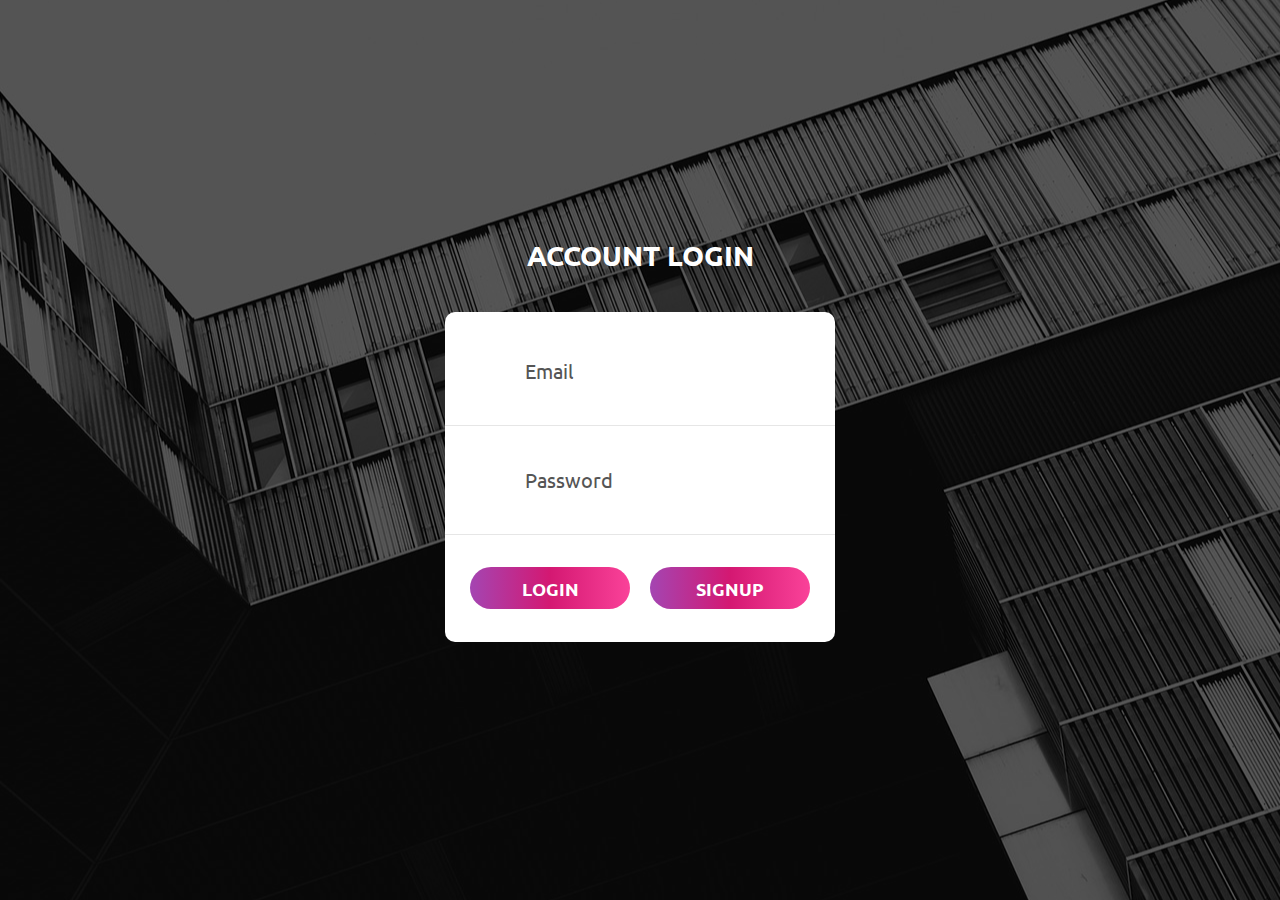
==== commit bab2a2b6: "fixes login" ====
--- a/LoginPage/Login.html
+++ b/LoginPage/Login.html
@@ -53,6 +53,8 @@
 						<button class="login100-form-btn" onclick="create()" type="submit" >
 							Login
 					</button>
+					<span style="margin: 0 10px;"></span>
+					<button class="login100-form-btn" onclick="redirectToCreateEvent()" type="button">Signup</button>
 					</div>
 
 				</form>
@@ -80,5 +82,11 @@
 <!--===============================================================================================-->
 	<script src="js/main.js"></script>
 	<script src="js/login.js"></script>
+	<script>
+			function redirectToCreateEvent() {
+		window.location.href = '/SignUpPage/signup.html'; // Replace with your desired URL
+	}
+	</script>
+	
 </body>
 </html>